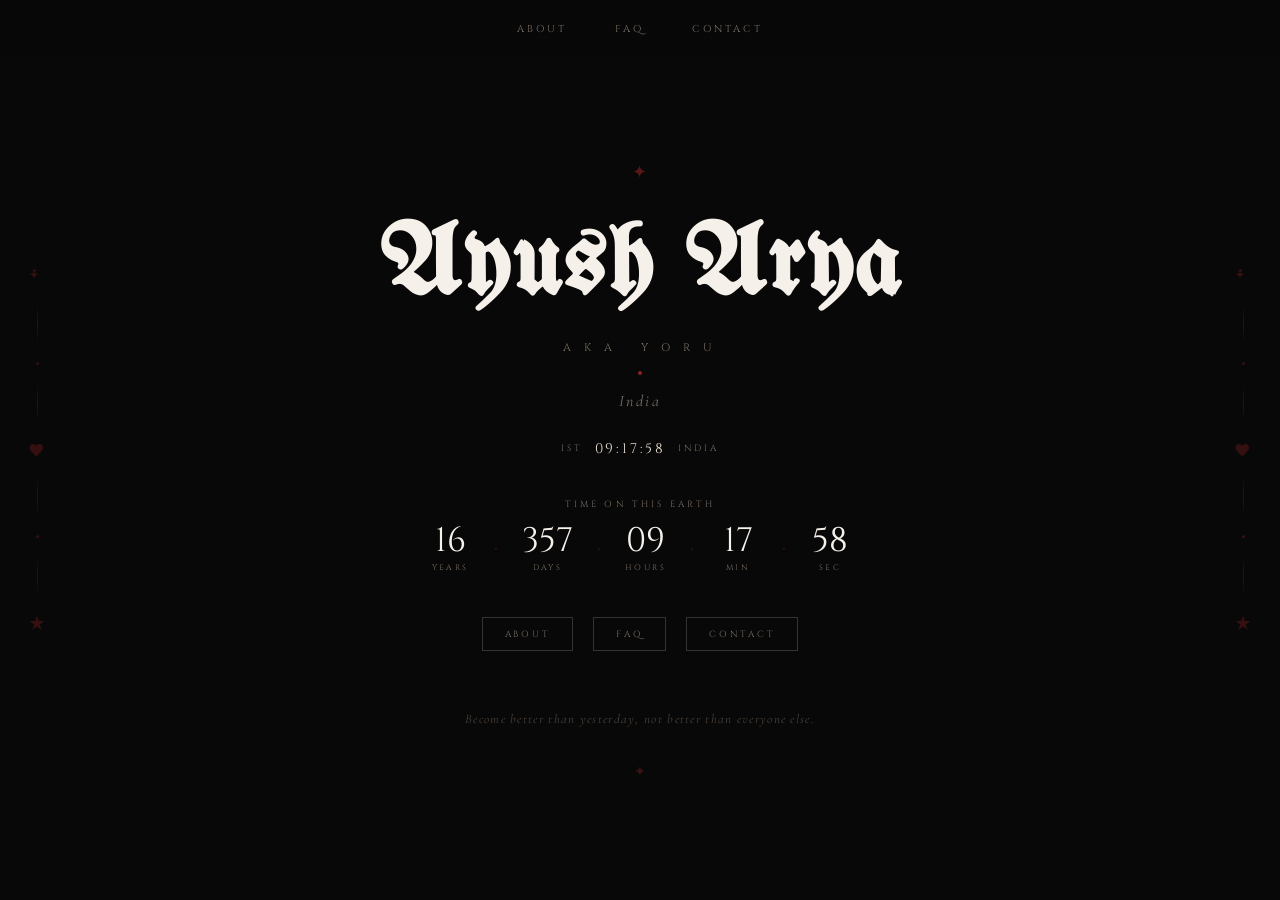
==== index.html @ 3cd6a07d "Add initial website structure with HTML pages, styling, and server setup Replit-Commit-Author: Agent" ====
<!DOCTYPE html>
<html lang="en">
<head>
  <meta charset="UTF-8" />
  <meta name="viewport" content="width=device-width, initial-scale=1.0" />
  <title>Ayush Arya — aka Yoru</title>
  <link rel="stylesheet" href="style.css" />
</head>
<body>

  <!-- NAV -->
  <nav>
    <a href="about.html">About</a>
    <a href="faq.html">FAQ</a>
    <a href="contact.html">Contact</a>
  </nav>

  <!-- LEFT ORNAMENT -->
  <div class="side-ornament left">
    <svg viewBox="0 0 24 24"><path d="M12 2C9.5 6 6 7.5 2 8c3.5 1 5.5 3 6 6 .5-3 2.5-5 6-6-4-.5-7.5-2-8-6zm0 0"/></svg>
    <div class="orn-line"></div>
    <div class="orn-dot"></div>
    <div class="orn-line"></div>
    <svg viewBox="0 0 24 24"><path d="M12 21.6l-1.6-1.6C5.4 15.2 2 12.3 2 8.7 2 5.9 4.2 4 6.5 4c1.7 0 3.4.9 4.5 2.3C12.1 4.9 13.8 4 15.5 4 17.8 4 20 5.9 20 8.7c0 3.6-3.4 6.5-8.4 11.3L12 21.6z"/></svg>
    <div class="orn-line"></div>
    <div class="orn-dot"></div>
    <div class="orn-line"></div>
    <svg viewBox="0 0 24 24"><path d="M12 2l2.4 7.4H22l-6.2 4.5 2.4 7.4L12 17l-6.2 4.3 2.4-7.4L2 9.4h7.6z"/></svg>
  </div>

  <!-- RIGHT ORNAMENT -->
  <div class="side-ornament right">
    <svg viewBox="0 0 24 24"><path d="M12 2C9.5 6 6 7.5 2 8c3.5 1 5.5 3 6 6 .5-3 2.5-5 6-6-4-.5-7.5-2-8-6zm0 0"/></svg>
    <div class="orn-line"></div>
    <div class="orn-dot"></div>
    <div class="orn-line"></div>
    <svg viewBox="0 0 24 24"><path d="M12 21.6l-1.6-1.6C5.4 15.2 2 12.3 2 8.7 2 5.9 4.2 4 6.5 4c1.7 0 3.4.9 4.5 2.3C12.1 4.9 13.8 4 15.5 4 17.8 4 20 5.9 20 8.7c0 3.6-3.4 6.5-8.4 11.3L12 21.6z"/></svg>
    <div class="orn-line"></div>
    <div class="orn-dot"></div>
    <div class="orn-line"></div>
    <svg viewBox="0 0 24 24"><path d="M12 2l2.4 7.4H22l-6.2 4.5 2.4 7.4L12 17l-6.2 4.3 2.4-7.4L2 9.4h7.6z"/></svg>
  </div>

  <!-- HOME CONTENT -->
  <div class="page">
    <div class="home-wrap">

      <div class="cross-top">✦</div>

      <h1 class="home-name">Ayush Arya</h1>

      <p class="home-aka">A K A &nbsp; Y O R U</p>

      <div class="home-dot"></div>

      <p class="home-location">India</p>

      <!-- LIVE CLOCK -->
      <div class="clock-wrap">
        <span class="clock-label">IST</span>
        <span id="live-clock">00:00:00</span>
        <span class="clock-tz">India</span>
      </div>

      <!-- AGE TIMER -->
      <div class="age-timer-section">
        <p class="age-timer-label">Time on this Earth</p>
        <div class="age-timer-grid">
          <div class="age-unit">
            <span class="val" id="age-years">00</span>
            <span class="unit-label">Years</span>
          </div>
          <span class="age-sep">·</span>
          <div class="age-unit">
            <span class="val" id="age-days">000</span>
            <span class="unit-label">Days</span>
          </div>
          <span class="age-sep">·</span>
          <div class="age-unit">
            <span class="val" id="age-hours">00</span>
            <span class="unit-label">Hours</span>
          </div>
          <span class="age-sep">·</span>
          <div class="age-unit">
            <span class="val" id="age-minutes">00</span>
            <span class="unit-label">Min</span>
          </div>
          <span class="age-sep">·</span>
          <div class="age-unit">
            <span class="val" id="age-seconds">00</span>
            <span class="unit-label">Sec</span>
          </div>
        </div>
      </div>

      <!-- NAV BUTTONS -->
      <div class="home-nav-btns">
        <a href="about.html" class="btn-outline">About</a>
        <a href="faq.html" class="btn-outline">FAQ</a>
        <a href="contact.html" class="btn-outline">Contact</a>
      </div>

      <!-- QUOTE -->
      <p class="home-quote">Become better than yesterday, not better than everyone else.</p>

      <div class="cross-bottom">✦</div>

    </div>
  </div>

  <script src="script.js"></script>
</body>
</html>
---- style.css ----
@import url('https://fonts.googleapis.com/css2?family=UnifrakturMaguntia&family=Cinzel:wght@400;600&family=Cormorant+Garamond:ital,wght@0,300;0,400;1,300;1,400&display=swap');

*, *::before, *::after {
  margin: 0;
  padding: 0;
  box-sizing: border-box;
}

:root {
  --black: #080808;
  --cream: #e8ddd0;
  --dim: #7a6f65;
  --accent: #8b2020;
  --white: #f5f0ea;
}

html {
  scroll-behavior: smooth;
}

body {
  background-color: var(--black);
  color: var(--cream);
  font-family: 'Cormorant Garamond', serif;
  min-height: 100vh;
  overflow-x: hidden;
}

/* ── SCROLLBAR ── */
::-webkit-scrollbar { width: 4px; }
::-webkit-scrollbar-track { background: var(--black); }
::-webkit-scrollbar-thumb { background: #2a2a2a; }

/* ── NAV ── */
nav {
  position: fixed;
  top: 0;
  left: 0;
  right: 0;
  z-index: 100;
  padding: 22px 0;
  display: flex;
  justify-content: center;
  gap: 48px;
  background: linear-gradient(to bottom, rgba(8,8,8,0.95), transparent);
  letter-spacing: 0.25em;
}

nav a {
  color: var(--dim);
  text-decoration: none;
  font-size: 10px;
  font-family: 'Cinzel', serif;
  font-weight: 400;
  letter-spacing: 0.3em;
  text-transform: uppercase;
  transition: color 0.3s ease;
}

nav a:hover,
nav a.active {
  color: var(--cream);
}

/* ── SIDE ORNAMENTS ── */
.side-ornament {
  position: fixed;
  top: 50%;
  transform: translateY(-50%);
  display: flex;
  flex-direction: column;
  align-items: center;
  gap: 18px;
  opacity: 0.35;
  pointer-events: none;
  z-index: 10;
}

.side-ornament.left { left: 28px; }
.side-ornament.right { right: 28px; }

.side-ornament svg {
  width: 18px;
  height: 18px;
  fill: var(--accent);
}

.side-ornament .orn-line {
  width: 1px;
  height: 40px;
  background: linear-gradient(to bottom, transparent, var(--accent), transparent);
}

.side-ornament .orn-dot {
  width: 3px;
  height: 3px;
  border-radius: 50%;
  background: var(--accent);
}

/* ── PAGE WRAPPER ── */
.page {
  min-height: 100vh;
  display: flex;
  flex-direction: column;
  align-items: center;
  justify-content: center;
  padding: 100px 40px 60px;
  position: relative;
}

/* ═══════════════════════════════
   HOME PAGE
═══════════════════════════════ */
.home-wrap {
  text-align: center;
  display: flex;
  flex-direction: column;
  align-items: center;
  gap: 0;
}

.cross-top {
  color: var(--accent);
  font-size: 18px;
  opacity: 0.6;
  margin-bottom: 32px;
  letter-spacing: 0.1em;
}

.home-name {
  font-family: 'UnifrakturMaguntia', cursive;
  font-size: clamp(52px, 8vw, 100px);
  line-height: 1.05;
  color: var(--white);
  letter-spacing: 0.02em;
  animation: fadeUp 1.2s ease forwards;
}

.home-aka {
  font-family: 'Cinzel', serif;
  font-size: 11px;
  letter-spacing: 0.45em;
  color: var(--dim);
  margin-top: 20px;
  text-transform: uppercase;
  animation: fadeUp 1.4s ease forwards;
}

.home-dot {
  width: 4px;
  height: 4px;
  border-radius: 50%;
  background: var(--accent);
  margin: 16px auto;
  animation: fadeUp 1.5s ease forwards;
}

.home-location {
  font-family: 'Cormorant Garamond', serif;
  font-style: italic;
  font-size: 16px;
  color: var(--dim);
  letter-spacing: 0.15em;
  animation: fadeUp 1.6s ease forwards;
}

/* ── CLOCK ── */
.clock-wrap {
  margin-top: 28px;
  display: flex;
  align-items: center;
  gap: 12px;
  animation: fadeUp 1.7s ease forwards;
}

.clock-label {
  font-family: 'Cinzel', serif;
  font-size: 9px;
  letter-spacing: 0.3em;
  color: var(--dim);
  text-transform: uppercase;
}

#live-clock {
  font-family: 'Cinzel', serif;
  font-size: 14px;
  letter-spacing: 0.2em;
  color: var(--cream);
  font-variant-numeric: tabular-nums;
}

.clock-tz {
  font-family: 'Cinzel', serif;
  font-size: 9px;
  letter-spacing: 0.3em;
  color: var(--dim);
  text-transform: uppercase;
}

/* ── AGE TIMER ── */
.age-timer-section {
  margin-top: 40px;
  text-align: center;
  animation: fadeUp 1.8s ease forwards;
}

.age-timer-label {
  font-family: 'Cinzel', serif;
  font-size: 9px;
  letter-spacing: 0.35em;
  color: var(--dim);
  text-transform: uppercase;
  margin-bottom: 14px;
}

.age-timer-grid {
  display: flex;
  gap: 24px;
  justify-content: center;
  align-items: flex-end;
  flex-wrap: wrap;
}

.age-unit {
  display: flex;
  flex-direction: column;
  align-items: center;
  gap: 4px;
}

.age-unit .val {
  font-family: 'Cinzel', serif;
  font-size: clamp(22px, 3vw, 34px);
  color: var(--white);
  font-variant-numeric: tabular-nums;
  min-width: 2ch;
  text-align: center;
  line-height: 1;
}

.age-unit .unit-label {
  font-family: 'Cinzel', serif;
  font-size: 8px;
  letter-spacing: 0.3em;
  color: var(--dim);
  text-transform: uppercase;
}

.age-sep {
  color: var(--accent);
  font-size: 20px;
  opacity: 0.5;
  margin-bottom: 14px;
}

/* ── NAV BUTTONS ── */
.home-nav-btns {
  margin-top: 44px;
  display: flex;
  gap: 20px;
  flex-wrap: wrap;
  justify-content: center;
  animation: fadeUp 2s ease forwards;
}

.btn-outline {
  border: 1px solid #333;
  color: var(--dim);
  background: transparent;
  text-decoration: none;
  font-family: 'Cinzel', serif;
  font-size: 9px;
  letter-spacing: 0.3em;
  text-transform: uppercase;
  padding: 10px 22px;
  transition: all 0.3s ease;
  cursor: pointer;
  display: inline-block;
}

.btn-outline:hover {
  border-color: var(--cream);
  color: var(--cream);
  background: rgba(255,255,255,0.03);
}

/* ── QUOTE ── */
.home-quote {
  margin-top: 60px;
  font-family: 'Cormorant Garamond', serif;
  font-style: italic;
  font-size: 13px;
  color: #4a4039;
  letter-spacing: 0.1em;
  text-align: center;
  max-width: 420px;
  animation: fadeUp 2.1s ease forwards;
}

.cross-bottom {
  color: var(--accent);
  font-size: 14px;
  opacity: 0.4;
  margin-top: 36px;
}

/* ═══════════════════════════════
   ABOUT PAGE
═══════════════════════════════ */
.about-wrap {
  max-width: 620px;
  width: 100%;
  text-align: center;
}

.page-title {
  font-family: 'UnifrakturMaguntia', cursive;
  font-size: clamp(38px, 6vw, 64px);
  color: var(--white);
  margin-bottom: 8px;
  animation: fadeUp 0.8s ease forwards;
}

.page-divider {
  width: 1px;
  height: 30px;
  background: linear-gradient(to bottom, var(--accent), transparent);
  margin: 16px auto;
  opacity: 0.6;
}

/* ── PHOTO ── */
.photo-frame {
  width: 200px;
  height: 260px;
  margin: 0 auto 40px;
  border: 1px solid #222;
  overflow: hidden;
  position: relative;
  animation: fadeUp 1s ease forwards;
  filter: grayscale(100%);
  transition: filter 0.5s ease;
}

.photo-frame:hover {
  filter: grayscale(60%);
}

.photo-frame img {
  width: 100%;
  height: 100%;
  object-fit: cover;
  object-position: center top;
  display: block;
}

.photo-placeholder {
  width: 100%;
  height: 100%;
  background: #111;
  display: flex;
  align-items: center;
  justify-content: center;
  flex-direction: column;
  gap: 10px;
}

.photo-placeholder span {
  font-family: 'Cinzel', serif;
  font-size: 9px;
  letter-spacing: 0.3em;
  color: var(--dim);
  text-transform: uppercase;
}

.about-bio {
  font-size: 15px;
  line-height: 2;
  color: var(--dim);
  font-style: italic;
  text-align: center;
  animation: fadeUp 1.2s ease forwards;
}

.about-bio p + p {
  margin-top: 20px;
}

/* ── INTERESTS ── */
.interests-wrap {
  margin-top: 40px;
  display: flex;
  flex-wrap: wrap;
  gap: 10px;
  justify-content: center;
  animation: fadeUp 1.4s ease forwards;
}

.interest-tag {
  border: 1px solid #222;
  color: var(--dim);
  font-family: 'Cinzel', serif;
  font-size: 8px;
  letter-spacing: 0.25em;
  text-transform: uppercase;
  padding: 7px 14px;
  transition: all 0.3s ease;
}

.interest-tag:hover {
  border-color: #444;
  color: var(--cream);
}

.back-link {
  display: inline-block;
  margin-top: 50px;
  font-family: 'Cinzel', serif;
  font-size: 9px;
  letter-spacing: 0.3em;
  color: var(--dim);
  text-decoration: none;
  text-transform: uppercase;
  transition: color 0.3s ease;
}

.back-link:hover { color: var(--cream); }
.back-link::before { content: '← '; }

/* ═══════════════════════════════
   FAQ PAGE
═══════════════════════════════ */
.faq-wrap {
  max-width: 560px;
  width: 100%;
}

.faq-section-title {
  font-family: 'Cinzel', serif;
  font-size: 11px;
  letter-spacing: 0.35em;
  color: var(--cream);
  text-transform: uppercase;
  margin-bottom: 28px;
  opacity: 0.9;
}

.faq-item {
  margin-bottom: 28px;
  animation: fadeUp 0.8s ease forwards;
  opacity: 0;
}

.faq-item:nth-child(1) { animation-delay: 0.1s; }
.faq-item:nth-child(2) { animation-delay: 0.15s; }
.faq-item:nth-child(3) { animation-delay: 0.2s; }
.faq-item:nth-child(4) { animation-delay: 0.25s; }
.faq-item:nth-child(5) { animation-delay: 0.3s; }
.faq-item:nth-child(6) { animation-delay: 0.35s; }
.faq-item:nth-child(7) { animation-delay: 0.4s; }
.faq-item:nth-child(8) { animation-delay: 0.45s; }

.faq-q {
  font-family: 'Cinzel', serif;
  font-size: 9px;
  letter-spacing: 0.3em;
  color: var(--accent);
  text-transform: uppercase;
  margin-bottom: 6px;
}

.faq-a {
  font-size: 15px;
  font-style: italic;
  color: var(--dim);
  line-height: 1.7;
}

.faq-divider {
  width: 100%;
  height: 1px;
  background: linear-gradient(to right, transparent, #1f1f1f, transparent);
  margin: 36px 0;
}

.faq-section-block {
  animation: fadeUp 0.9s ease forwards;
}

/* ═══════════════════════════════
   CONTACT PAGE
═══════════════════════════════ */
.contact-wrap {
  max-width: 500px;
  width: 100%;
  text-align: center;
}

.contact-note {
  font-style: italic;
  font-size: 15px;
  color: var(--dim);
  line-height: 1.9;
  max-width: 380px;
  margin: 0 auto 48px;
  animation: fadeUp 1s ease forwards;
}

.contact-email-label {
  font-family: 'Cinzel', serif;
  font-size: 9px;
  letter-spacing: 0.35em;
  color: var(--dim);
  text-transform: uppercase;
  margin-bottom: 10px;
  animation: fadeUp 1.1s ease forwards;
}

.contact-email {
  display: block;
  font-size: 17px;
  font-style: italic;
  color: var(--cream);
  text-decoration: none;
  letter-spacing: 0.05em;
  margin-bottom: 40px;
  transition: opacity 0.3s;
  animation: fadeUp 1.2s ease forwards;
}

.contact-email:hover { opacity: 0.6; }

.social-links {
  display: flex;
  gap: 16px;
  justify-content: center;
  flex-wrap: wrap;
  animation: fadeUp 1.3s ease forwards;
}

/* ═══════════════════════════════
   ANIMATIONS
═══════════════════════════════ */
@keyframes fadeUp {
  from {
    opacity: 0;
    transform: translateY(18px);
  }
  to {
    opacity: 1;
    transform: translateY(0);
  }
}

/* ── RESPONSIVE ── */
@media (max-width: 640px) {
  .side-ornament { display: none; }
  nav { gap: 28px; }
  .age-timer-grid { gap: 14px; }
  .age-sep { display: none; }
  .photo-frame { width: 160px; height: 210px; }
}
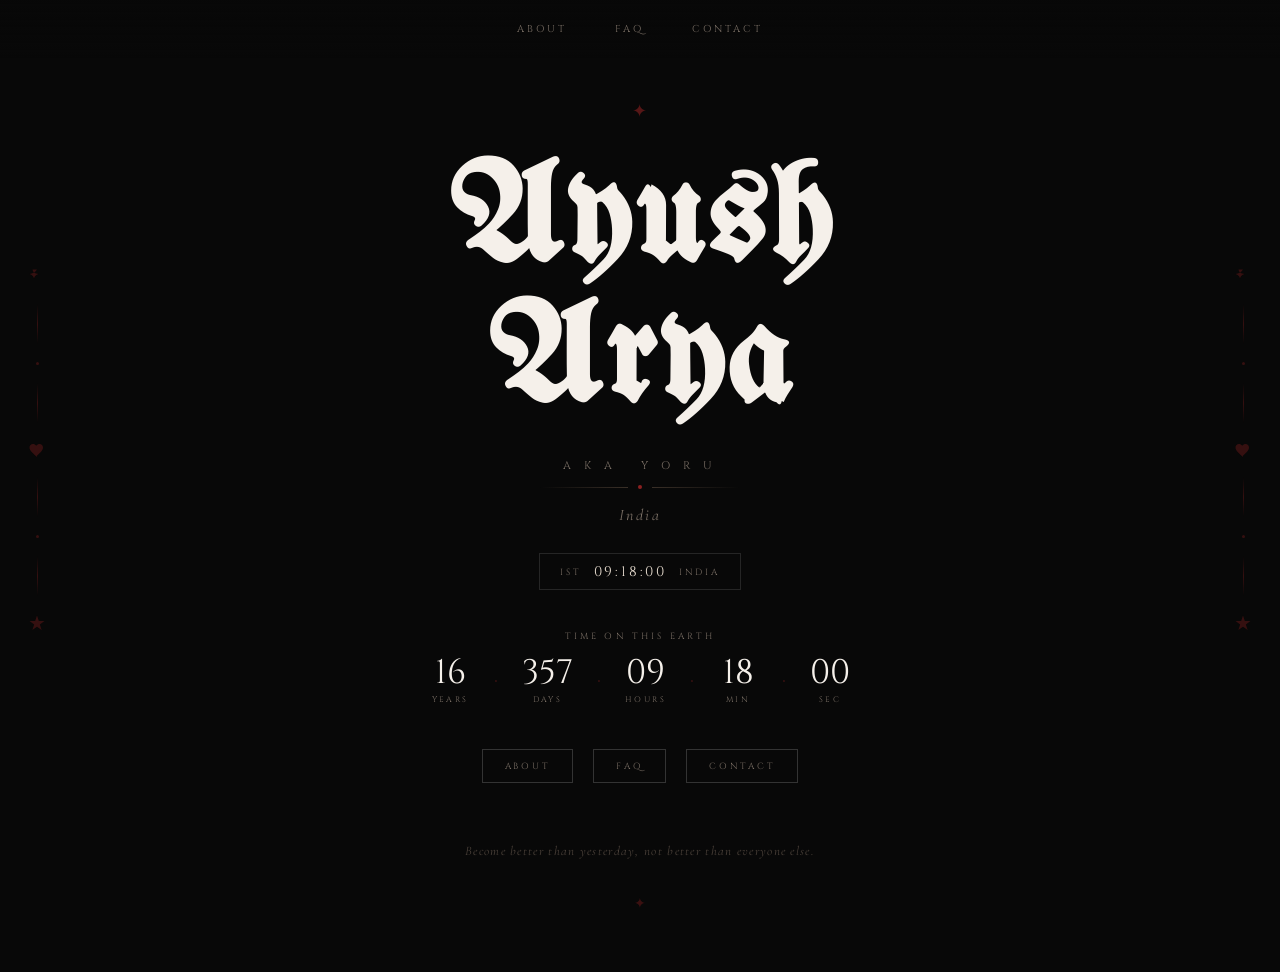
==== commit bc821d0b: "Add image assets and update homepage styling with new layout Replit-Commit-Author: Agent" ====
--- a/index.html
+++ b/index.html
@@ -47,11 +47,16 @@
 
       <div class="cross-top">✦</div>
 
-      <h1 class="home-name">Ayush Arya</h1>
+      <h1 class="home-name">Ayush<br>Arya</h1>
 
       <p class="home-aka">A K A &nbsp; Y O R U</p>
 
-      <div class="home-dot"></div>
+      <!-- separator line with dot -->
+      <div class="aka-rule">
+        <span class="aka-line-left"></span>
+        <span class="aka-dot"></span>
+        <span class="aka-line-right"></span>
+      </div>
 
       <p class="home-location">India</p>
 
--- a/style.css
+++ b/style.css
@@ -130,8 +130,8 @@
 
 .home-name {
   font-family: 'UnifrakturMaguntia', cursive;
-  font-size: clamp(52px, 8vw, 100px);
-  line-height: 1.05;
+  font-size: clamp(68px, 11vw, 140px);
+  line-height: 1.0;
   color: var(--white);
   letter-spacing: 0.02em;
   animation: fadeUp 1.2s ease forwards;
@@ -142,18 +142,35 @@
   font-size: 11px;
   letter-spacing: 0.45em;
   color: var(--dim);
-  margin-top: 20px;
+  margin-top: 24px;
   text-transform: uppercase;
   animation: fadeUp 1.4s ease forwards;
 }
 
-.home-dot {
+/* ── AKA SEPARATOR ── */
+.aka-rule {
+  display: flex;
+  align-items: center;
+  gap: 10px;
+  margin: 12px 0 16px;
+  width: 200px;
+  animation: fadeUp 1.45s ease forwards;
+}
+.aka-line-left,
+.aka-line-right {
+  flex: 1;
+  height: 1px;
+  background: linear-gradient(to right, transparent, #3a3028);
+}
+.aka-line-right {
+  background: linear-gradient(to left, transparent, #3a3028);
+}
+.aka-dot {
   width: 4px;
   height: 4px;
   border-radius: 50%;
   background: var(--accent);
-  margin: 16px auto;
-  animation: fadeUp 1.5s ease forwards;
+  flex-shrink: 0;
 }
 
 .home-location {
@@ -162,7 +179,7 @@
   font-size: 16px;
   color: var(--dim);
   letter-spacing: 0.15em;
-  animation: fadeUp 1.6s ease forwards;
+  animation: fadeUp 1.5s ease forwards;
 }
 
 /* ── CLOCK ── */
@@ -171,7 +188,9 @@
   display: flex;
   align-items: center;
   gap: 12px;
-  animation: fadeUp 1.7s ease forwards;
+  border: 1px solid #252525;
+  padding: 8px 20px;
+  animation: fadeUp 1.6s ease forwards;
 }
 
 .clock-label {
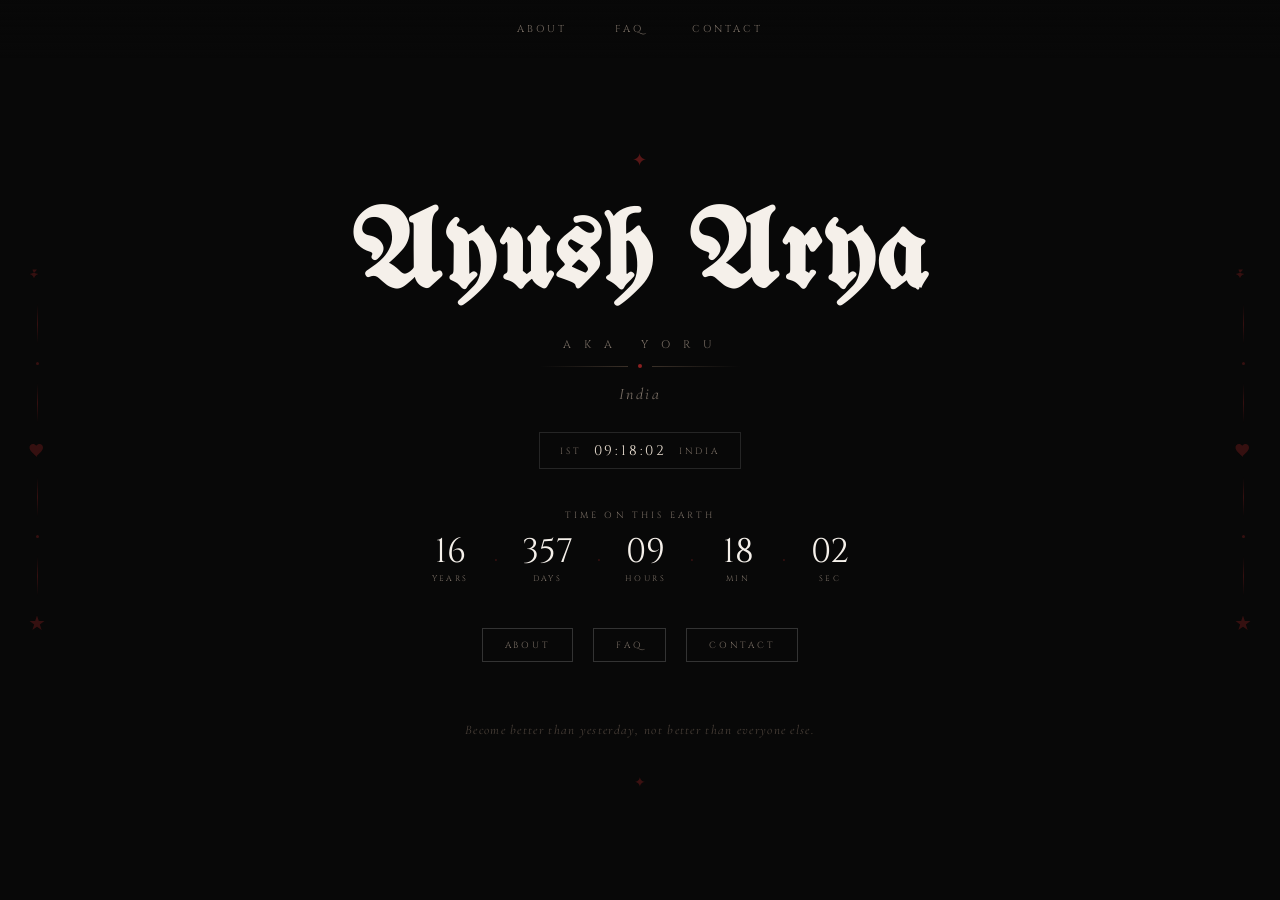
==== commit 98154fa1: "Add image asset and update HTML and CSS styling Replit-Commit-Author: Agent" ====
--- a/index.html
+++ b/index.html
@@ -47,7 +47,7 @@
 
       <div class="cross-top">✦</div>
 
-      <h1 class="home-name">Ayush<br>Arya</h1>
+      <h1 class="home-name">Ayush Arya</h1>
 
       <p class="home-aka">A K A &nbsp; Y O R U</p>
 
--- a/style.css
+++ b/style.css
@@ -130,7 +130,7 @@
 
 .home-name {
   font-family: 'UnifrakturMaguntia', cursive;
-  font-size: clamp(68px, 11vw, 140px);
+  font-size: clamp(60px, 9vw, 110px);
   line-height: 1.0;
   color: var(--white);
   letter-spacing: 0.02em;
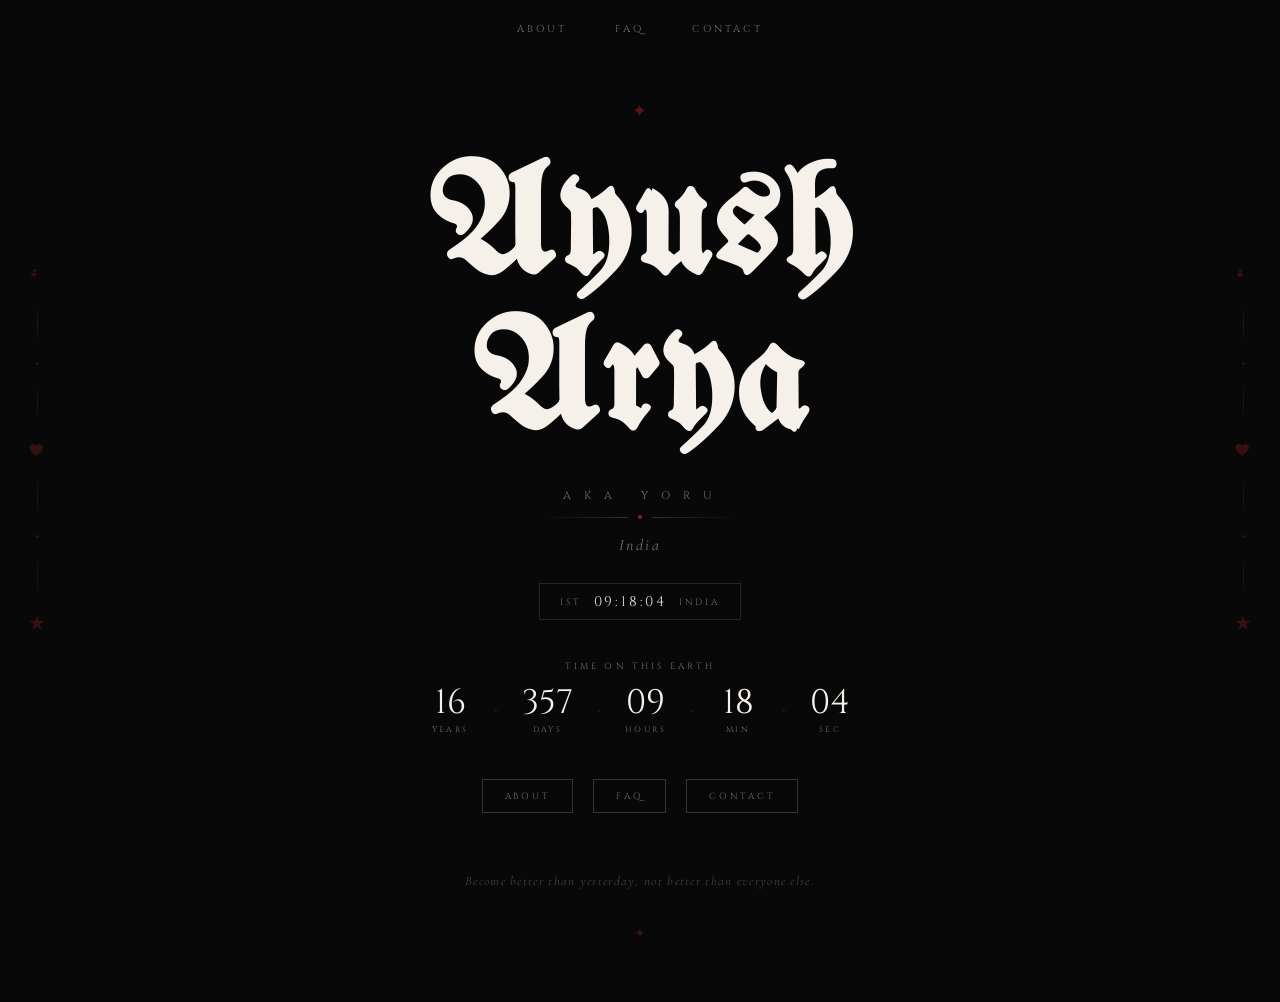
==== commit 9452e5be: "Add image asset and update HTML and CSS styling Replit-Commit-Author: Agent" ====
--- a/index.html
+++ b/index.html
@@ -47,7 +47,7 @@
 
       <div class="cross-top">✦</div>
 
-      <h1 class="home-name">Ayush Arya</h1>
+      <h1 class="home-name">Ayush<br>Arya</h1>
 
       <p class="home-aka">A K A &nbsp; Y O R U</p>
 
--- a/style.css
+++ b/style.css
@@ -130,7 +130,7 @@
 
 .home-name {
   font-family: 'UnifrakturMaguntia', cursive;
-  font-size: clamp(60px, 9vw, 110px);
+  font-size: clamp(80px, 12.5vw, 155px);
   line-height: 1.0;
   color: var(--white);
   letter-spacing: 0.02em;
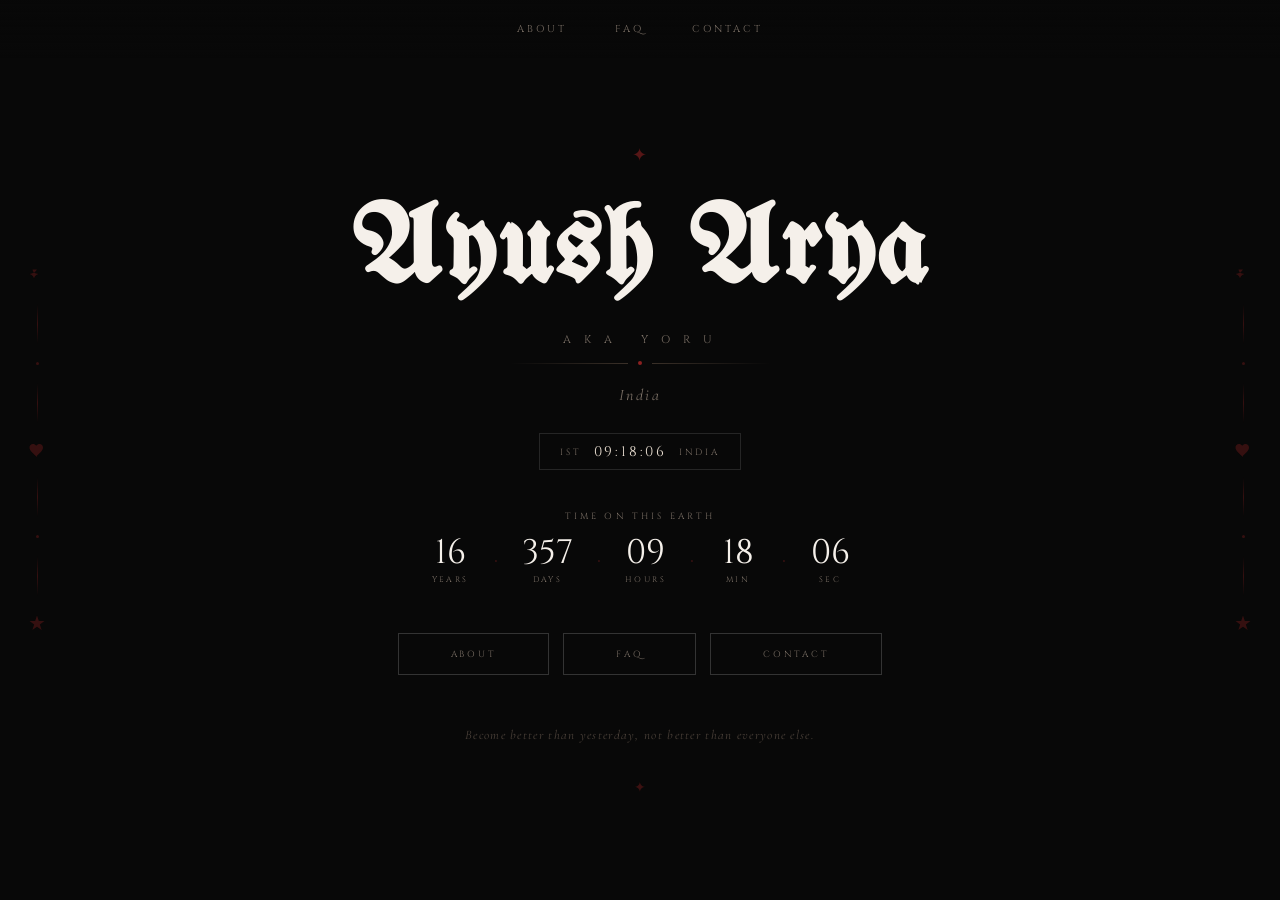
==== commit e9036317: "Update styling and add image asset to homepage Replit-Commit-Author: Agent" ====
--- a/index.html
+++ b/index.html
@@ -47,7 +47,7 @@
 
       <div class="cross-top">✦</div>
 
-      <h1 class="home-name">Ayush<br>Arya</h1>
+      <h1 class="home-name">Ayush Arya</h1>
 
       <p class="home-aka">A K A &nbsp; Y O R U</p>
 
--- a/style.css
+++ b/style.css
@@ -130,7 +130,7 @@
 
 .home-name {
   font-family: 'UnifrakturMaguntia', cursive;
-  font-size: clamp(80px, 12.5vw, 155px);
+  font-size: clamp(60px, 9vw, 110px);
   line-height: 1.0;
   color: var(--white);
   letter-spacing: 0.02em;
@@ -152,8 +152,8 @@
   display: flex;
   align-items: center;
   gap: 10px;
-  margin: 12px 0 16px;
-  width: 200px;
+  margin: 14px 0 20px;
+  width: 260px;
   animation: fadeUp 1.45s ease forwards;
 }
 .aka-line-left,
@@ -275,9 +275,9 @@
 
 /* ── NAV BUTTONS ── */
 .home-nav-btns {
-  margin-top: 44px;
-  display: flex;
-  gap: 20px;
+  margin-top: 48px;
+  display: flex;
+  gap: 14px;
   flex-wrap: wrap;
   justify-content: center;
   animation: fadeUp 2s ease forwards;
@@ -292,7 +292,7 @@
   font-size: 9px;
   letter-spacing: 0.3em;
   text-transform: uppercase;
-  padding: 10px 22px;
+  padding: 14px 52px;
   transition: all 0.3s ease;
   cursor: pointer;
   display: inline-block;
@@ -306,7 +306,7 @@
 
 /* ── QUOTE ── */
 .home-quote {
-  margin-top: 60px;
+  margin-top: 52px;
   font-family: 'Cormorant Garamond', serif;
   font-style: italic;
   font-size: 13px;
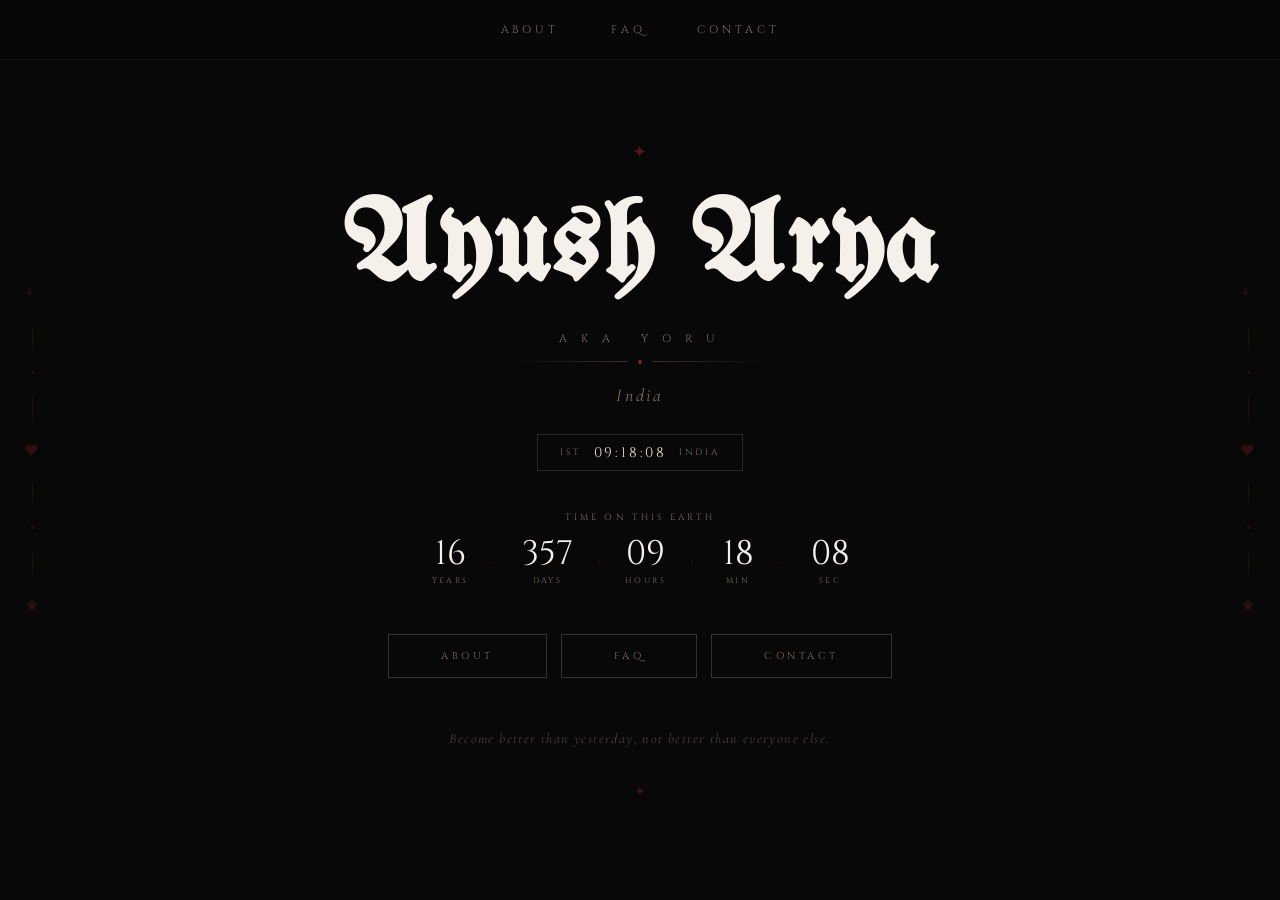
==== commit 8f8683e4: "fix: cache-bust style.css in index.html" ====
--- a/index.html
+++ b/index.html
@@ -4,7 +4,7 @@
   <meta charset="UTF-8" />
   <meta name="viewport" content="width=device-width, initial-scale=1.0" />
   <title>Ayush Arya — aka Yoru</title>
-  <link rel="stylesheet" href="style.css" />
+  <link rel="stylesheet" href="style.css?v=9" />
 </head>
 <body>
 
--- a/style.css
+++ b/style.css
@@ -1,582 +1,554 @@
 @import url('https://fonts.googleapis.com/css2?family=UnifrakturMaguntia&family=Cinzel:wght@400;600&family=Cormorant+Garamond:ital,wght@0,300;0,400;1,300;1,400&display=swap');
 
-*, *::before, *::after {
-  margin: 0;
-  padding: 0;
-  box-sizing: border-box;
-}
-
-:root {
-  --black: #080808;
-  --cream: #e8ddd0;
-  --dim: #7a6f65;
-  --accent: #8b2020;
-  --white: #f5f0ea;
-}
-
-html {
-  scroll-behavior: smooth;
-}
-
-body {
-  background-color: var(--black);
-  color: var(--cream);
-  font-family: 'Cormorant Garamond', serif;
-  min-height: 100vh;
-  overflow-x: hidden;
-}
-
-/* ── SCROLLBAR ── */
-::-webkit-scrollbar { width: 4px; }
-::-webkit-scrollbar-track { background: var(--black); }
-::-webkit-scrollbar-thumb { background: #2a2a2a; }
-
-/* ── NAV ── */
-nav {
-  position: fixed;
-  top: 0;
-  left: 0;
-  right: 0;
-  z-index: 100;
-  padding: 22px 0;
-  display: flex;
-  justify-content: center;
-  gap: 48px;
-  background: linear-gradient(to bottom, rgba(8,8,8,0.95), transparent);
-  letter-spacing: 0.25em;
-}
-
-nav a {
-  color: var(--dim);
-  text-decoration: none;
-  font-size: 10px;
-  font-family: 'Cinzel', serif;
-  font-weight: 400;
-  letter-spacing: 0.3em;
-  text-transform: uppercase;
-  transition: color 0.3s ease;
-}
-
-nav a:hover,
-nav a.active {
-  color: var(--cream);
-}
-
-/* ── SIDE ORNAMENTS ── */
-.side-ornament {
-  position: fixed;
-  top: 50%;
-  transform: translateY(-50%);
-  display: flex;
-  flex-direction: column;
-  align-items: center;
-  gap: 18px;
-  opacity: 0.35;
-  pointer-events: none;
-  z-index: 10;
-}
-
-.side-ornament.left { left: 28px; }
-.side-ornament.right { right: 28px; }
-
-.side-ornament svg {
-  width: 18px;
-  height: 18px;
-  fill: var(--accent);
-}
-
-.side-ornament .orn-line {
-  width: 1px;
-  height: 40px;
-  background: linear-gradient(to bottom, transparent, var(--accent), transparent);
-}
-
-.side-ornament .orn-dot {
-  width: 3px;
-  height: 3px;
-  border-radius: 50%;
-  background: var(--accent);
-}
-
-/* ── PAGE WRAPPER ── */
-.page {
-  min-height: 100vh;
-  display: flex;
-  flex-direction: column;
-  align-items: center;
-  justify-content: center;
-  padding: 100px 40px 60px;
-  position: relative;
-}
-
-/* ═══════════════════════════════
-   HOME PAGE
-═══════════════════════════════ */
-.home-wrap {
-  text-align: center;
-  display: flex;
-  flex-direction: column;
-  align-items: center;
-  gap: 0;
-}
-
-.cross-top {
-  color: var(--accent);
-  font-size: 18px;
-  opacity: 0.6;
-  margin-bottom: 32px;
-  letter-spacing: 0.1em;
-}
-
-.home-name {
-  font-family: 'UnifrakturMaguntia', cursive;
-  font-size: clamp(60px, 9vw, 110px);
-  line-height: 1.0;
-  color: var(--white);
-  letter-spacing: 0.02em;
-  animation: fadeUp 1.2s ease forwards;
-}
-
-.home-aka {
-  font-family: 'Cinzel', serif;
-  font-size: 11px;
-  letter-spacing: 0.45em;
-  color: var(--dim);
-  margin-top: 24px;
-  text-transform: uppercase;
-  animation: fadeUp 1.4s ease forwards;
-}
-
-/* ── AKA SEPARATOR ── */
-.aka-rule {
-  display: flex;
-  align-items: center;
-  gap: 10px;
-  margin: 14px 0 20px;
-  width: 260px;
-  animation: fadeUp 1.45s ease forwards;
-}
-.aka-line-left,
-.aka-line-right {
-  flex: 1;
-  height: 1px;
-  background: linear-gradient(to right, transparent, #3a3028);
-}
-.aka-line-right {
-  background: linear-gradient(to left, transparent, #3a3028);
-}
-.aka-dot {
-  width: 4px;
-  height: 4px;
-  border-radius: 50%;
-  background: var(--accent);
-  flex-shrink: 0;
-}
-
-.home-location {
-  font-family: 'Cormorant Garamond', serif;
-  font-style: italic;
-  font-size: 16px;
-  color: var(--dim);
-  letter-spacing: 0.15em;
-  animation: fadeUp 1.5s ease forwards;
-}
-
-/* ── CLOCK ── */
-.clock-wrap {
-  margin-top: 28px;
-  display: flex;
-  align-items: center;
-  gap: 12px;
-  border: 1px solid #252525;
-  padding: 8px 20px;
-  animation: fadeUp 1.6s ease forwards;
-}
-
-.clock-label {
-  font-family: 'Cinzel', serif;
-  font-size: 9px;
-  letter-spacing: 0.3em;
-  color: var(--dim);
-  text-transform: uppercase;
-}
-
-#live-clock {
-  font-family: 'Cinzel', serif;
-  font-size: 14px;
-  letter-spacing: 0.2em;
-  color: var(--cream);
-  font-variant-numeric: tabular-nums;
-}
-
-.clock-tz {
-  font-family: 'Cinzel', serif;
-  font-size: 9px;
-  letter-spacing: 0.3em;
-  color: var(--dim);
-  text-transform: uppercase;
-}
-
-/* ── AGE TIMER ── */
-.age-timer-section {
-  margin-top: 40px;
-  text-align: center;
-  animation: fadeUp 1.8s ease forwards;
-}
-
-.age-timer-label {
-  font-family: 'Cinzel', serif;
-  font-size: 9px;
-  letter-spacing: 0.35em;
-  color: var(--dim);
-  text-transform: uppercase;
-  margin-bottom: 14px;
-}
-
-.age-timer-grid {
-  display: flex;
-  gap: 24px;
-  justify-content: center;
-  align-items: flex-end;
-  flex-wrap: wrap;
-}
-
-.age-unit {
-  display: flex;
-  flex-direction: column;
-  align-items: center;
-  gap: 4px;
-}
-
-.age-unit .val {
-  font-family: 'Cinzel', serif;
-  font-size: clamp(22px, 3vw, 34px);
-  color: var(--white);
-  font-variant-numeric: tabular-nums;
-  min-width: 2ch;
-  text-align: center;
-  line-height: 1;
-}
-
-.age-unit .unit-label {
-  font-family: 'Cinzel', serif;
-  font-size: 8px;
-  letter-spacing: 0.3em;
-  color: var(--dim);
-  text-transform: uppercase;
-}
-
-.age-sep {
-  color: var(--accent);
-  font-size: 20px;
-  opacity: 0.5;
-  margin-bottom: 14px;
-}
-
-/* ── NAV BUTTONS ── */
-.home-nav-btns {
-  margin-top: 48px;
-  display: flex;
-  gap: 14px;
-  flex-wrap: wrap;
-  justify-content: center;
-  animation: fadeUp 2s ease forwards;
-}
-
-.btn-outline {
-  border: 1px solid #333;
-  color: var(--dim);
-  background: transparent;
-  text-decoration: none;
-  font-family: 'Cinzel', serif;
-  font-size: 9px;
-  letter-spacing: 0.3em;
-  text-transform: uppercase;
-  padding: 14px 52px;
-  transition: all 0.3s ease;
-  cursor: pointer;
-  display: inline-block;
-}
-
-.btn-outline:hover {
-  border-color: var(--cream);
-  color: var(--cream);
-  background: rgba(255,255,255,0.03);
-}
-
-/* ── QUOTE ── */
-.home-quote {
-  margin-top: 52px;
-  font-family: 'Cormorant Garamond', serif;
-  font-style: italic;
-  font-size: 13px;
-  color: #4a4039;
-  letter-spacing: 0.1em;
-  text-align: center;
-  max-width: 420px;
-  animation: fadeUp 2.1s ease forwards;
-}
-
-.cross-bottom {
-  color: var(--accent);
-  font-size: 14px;
-  opacity: 0.4;
-  margin-top: 36px;
-}
-
-/* ═══════════════════════════════
-   ABOUT PAGE
-═══════════════════════════════ */
-.about-wrap {
-  max-width: 620px;
-  width: 100%;
-  text-align: center;
-}
-
-.page-title {
-  font-family: 'UnifrakturMaguntia', cursive;
-  font-size: clamp(38px, 6vw, 64px);
-  color: var(--white);
-  margin-bottom: 8px;
-  animation: fadeUp 0.8s ease forwards;
-}
-
-.page-divider {
-  width: 1px;
-  height: 30px;
-  background: linear-gradient(to bottom, var(--accent), transparent);
-  margin: 16px auto;
-  opacity: 0.6;
-}
-
-/* ── PHOTO ── */
-.photo-frame {
-  width: 200px;
-  height: 260px;
-  margin: 0 auto 40px;
-  border: 1px solid #222;
-  overflow: hidden;
-  position: relative;
-  animation: fadeUp 1s ease forwards;
-  filter: grayscale(100%);
-  transition: filter 0.5s ease;
-}
-
-.photo-frame:hover {
-  filter: grayscale(60%);
-}
-
-.photo-frame img {
-  width: 100%;
-  height: 100%;
-  object-fit: cover;
-  object-position: center top;
-  display: block;
-}
-
-.photo-placeholder {
-  width: 100%;
-  height: 100%;
-  background: #111;
-  display: flex;
-  align-items: center;
-  justify-content: center;
-  flex-direction: column;
-  gap: 10px;
-}
-
-.photo-placeholder span {
-  font-family: 'Cinzel', serif;
-  font-size: 9px;
-  letter-spacing: 0.3em;
-  color: var(--dim);
-  text-transform: uppercase;
-}
-
-.about-bio {
-  font-size: 15px;
-  line-height: 2;
-  color: var(--dim);
-  font-style: italic;
-  text-align: center;
-  animation: fadeUp 1.2s ease forwards;
-}
-
-.about-bio p + p {
-  margin-top: 20px;
-}
-
-/* ── INTERESTS ── */
-.interests-wrap {
-  margin-top: 40px;
-  display: flex;
-  flex-wrap: wrap;
-  gap: 10px;
-  justify-content: center;
-  animation: fadeUp 1.4s ease forwards;
-}
-
-.interest-tag {
-  border: 1px solid #222;
-  color: var(--dim);
-  font-family: 'Cinzel', serif;
-  font-size: 8px;
-  letter-spacing: 0.25em;
-  text-transform: uppercase;
-  padding: 7px 14px;
-  transition: all 0.3s ease;
-}
-
-.interest-tag:hover {
-  border-color: #444;
-  color: var(--cream);
-}
-
-.back-link {
-  display: inline-block;
-  margin-top: 50px;
-  font-family: 'Cinzel', serif;
-  font-size: 9px;
-  letter-spacing: 0.3em;
-  color: var(--dim);
-  text-decoration: none;
-  text-transform: uppercase;
-  transition: color 0.3s ease;
-}
-
-.back-link:hover { color: var(--cream); }
-.back-link::before { content: '← '; }
-
-/* ═══════════════════════════════
-   FAQ PAGE
-═══════════════════════════════ */
-.faq-wrap {
-  max-width: 560px;
-  width: 100%;
-}
-
-.faq-section-title {
-  font-family: 'Cinzel', serif;
-  font-size: 11px;
-  letter-spacing: 0.35em;
-  color: var(--cream);
-  text-transform: uppercase;
-  margin-bottom: 28px;
-  opacity: 0.9;
-}
-
-.faq-item {
-  margin-bottom: 28px;
-  animation: fadeUp 0.8s ease forwards;
-  opacity: 0;
-}
-
-.faq-item:nth-child(1) { animation-delay: 0.1s; }
-.faq-item:nth-child(2) { animation-delay: 0.15s; }
-.faq-item:nth-child(3) { animation-delay: 0.2s; }
-.faq-item:nth-child(4) { animation-delay: 0.25s; }
-.faq-item:nth-child(5) { animation-delay: 0.3s; }
-.faq-item:nth-child(6) { animation-delay: 0.35s; }
-.faq-item:nth-child(7) { animation-delay: 0.4s; }
-.faq-item:nth-child(8) { animation-delay: 0.45s; }
-
-.faq-q {
-  font-family: 'Cinzel', serif;
-  font-size: 9px;
-  letter-spacing: 0.3em;
-  color: var(--accent);
-  text-transform: uppercase;
-  margin-bottom: 6px;
-}
-
-.faq-a {
-  font-size: 15px;
-  font-style: italic;
-  color: var(--dim);
-  line-height: 1.7;
-}
-
-.faq-divider {
-  width: 100%;
-  height: 1px;
-  background: linear-gradient(to right, transparent, #1f1f1f, transparent);
-  margin: 36px 0;
-}
-
-.faq-section-block {
-  animation: fadeUp 0.9s ease forwards;
-}
-
-/* ═══════════════════════════════
-   CONTACT PAGE
-═══════════════════════════════ */
-.contact-wrap {
-  max-width: 500px;
-  width: 100%;
-  text-align: center;
-}
-
-.contact-note {
-  font-style: italic;
-  font-size: 15px;
-  color: var(--dim);
-  line-height: 1.9;
-  max-width: 380px;
-  margin: 0 auto 48px;
-  animation: fadeUp 1s ease forwards;
-}
-
-.contact-email-label {
-  font-family: 'Cinzel', serif;
-  font-size: 9px;
-  letter-spacing: 0.35em;
-  color: var(--dim);
-  text-transform: uppercase;
-  margin-bottom: 10px;
-  animation: fadeUp 1.1s ease forwards;
-}
-
-.contact-email {
-  display: block;
-  font-size: 17px;
-  font-style: italic;
-  color: var(--cream);
-  text-decoration: none;
-  letter-spacing: 0.05em;
-  margin-bottom: 40px;
-  transition: opacity 0.3s;
-  animation: fadeUp 1.2s ease forwards;
-}
-
-.contact-email:hover { opacity: 0.6; }
-
-.social-links {
-  display: flex;
-  gap: 16px;
-  justify-content: center;
-  flex-wrap: wrap;
-  animation: fadeUp 1.3s ease forwards;
-}
-
-/* ═══════════════════════════════
-   ANIMATIONS
-═══════════════════════════════ */
-@keyframes fadeUp {
-  from {
+  *, *::before, *::after {
+    margin: 0;
+    padding: 0;
+    box-sizing: border-box;
+  }
+
+  :root {
+    --black: #080808;
+    --cream: #e8ddd0;
+    --dim: #7a6f65;
+    --accent: #8b2020;
+    --white: #f5f0ea;
+  }
+
+  html { scroll-behavior: smooth; }
+
+  body {
+    background-color: var(--black);
+    color: var(--cream);
+    font-family: 'Cormorant Garamond', serif;
+    min-height: 100vh;
+    overflow-x: hidden;
+  }
+
+  ::-webkit-scrollbar { width: 4px; }
+  ::-webkit-scrollbar-track { background: var(--black); }
+  ::-webkit-scrollbar-thumb { background: #2a2a2a; }
+
+  /* ── NAV ── */
+  nav {
+    position: fixed;
+    top: 0; left: 0; right: 0;
+    z-index: 100;
+    padding: 22px 0;
+    display: flex;
+    justify-content: center;
+    gap: 52px;
+    background: linear-gradient(to bottom, rgba(8,8,8,0.97), transparent);
+    border-bottom: 1px solid rgba(255,255,255,0.04);
+    letter-spacing: 0.25em;
+  }
+
+  nav a {
+    color: var(--dim);
+    text-decoration: none;
+    font-size: 11px;
+    font-family: 'Cinzel', serif;
+    font-weight: 400;
+    letter-spacing: 0.35em;
+    text-transform: uppercase;
+    transition: color 0.3s ease;
+  }
+
+  nav a:hover, nav a.active { color: var(--cream); }
+
+  /* ── SIDE ORNAMENTS ── */
+  .side-ornament {
+    position: fixed;
+    top: 50%;
+    transform: translateY(-50%);
+    display: flex;
+    flex-direction: column;
+    align-items: center;
+    gap: 16px;
+    opacity: 0.3;
+    pointer-events: none;
+    z-index: 10;
+  }
+  .side-ornament.left { left: 24px; }
+  .side-ornament.right { right: 24px; }
+  .side-ornament svg { width: 16px; height: 16px; fill: var(--accent); }
+  .side-ornament .orn-line {
+    width: 1px; height: 36px;
+    background: linear-gradient(to bottom, transparent, var(--accent), transparent);
+  }
+  .side-ornament .orn-dot {
+    width: 3px; height: 3px;
+    border-radius: 50%;
+    background: var(--accent);
+  }
+
+  /* ── PAGE WRAPPER ── */
+  .page {
+    min-height: 100vh;
+    display: flex;
+    flex-direction: column;
+    align-items: center;
+    justify-content: center;
+    padding: 100px 40px 60px;
+    position: relative;
+  }
+
+  /* ═══════════════════════════════
+     HOME PAGE
+  ═══════════════════════════════ */
+  .home-wrap {
+    text-align: center;
+    display: flex;
+    flex-direction: column;
+    align-items: center;
+    gap: 0;
+  }
+
+  .cross-top {
+    color: var(--accent);
+    font-size: 18px;
+    opacity: 0.6;
+    margin-bottom: 30px;
+    letter-spacing: 0.1em;
+  }
+
+  .home-name {
+    font-family: 'UnifrakturMaguntia', cursive;
+    font-size: clamp(64px, 9vw, 114px);
+    line-height: 1.0;
+    color: var(--white);
+    letter-spacing: 0.02em;
+    animation: fadeUp 1.2s ease forwards;
+  }
+
+  .home-aka {
+    font-family: 'Cinzel', serif;
+    font-size: 11px;
+    letter-spacing: 0.5em;
+    color: var(--dim);
+    margin-top: 24px;
+    text-transform: uppercase;
+    animation: fadeUp 1.4s ease forwards;
+  }
+
+  .aka-rule {
+    display: flex;
+    align-items: center;
+    gap: 10px;
+    margin: 14px 0 20px;
+    width: 260px;
+    animation: fadeUp 1.45s ease forwards;
+  }
+  .aka-line-left, .aka-line-right {
+    flex: 1; height: 1px;
+    background: linear-gradient(to right, transparent, #3a3028);
+  }
+  .aka-line-right { background: linear-gradient(to left, transparent, #3a3028); }
+  .aka-dot {
+    width: 4px; height: 4px;
+    border-radius: 50%;
+    background: var(--accent);
+    flex-shrink: 0;
+  }
+
+  .home-location {
+    font-family: 'Cormorant Garamond', serif;
+    font-style: italic;
+    font-size: 18px;
+    color: var(--dim);
+    letter-spacing: 0.15em;
+    animation: fadeUp 1.5s ease forwards;
+  }
+
+  /* ── CLOCK ── */
+  .clock-wrap {
+    margin-top: 28px;
+    display: flex;
+    align-items: center;
+    gap: 12px;
+    border: 1px solid #252525;
+    padding: 8px 22px;
+    animation: fadeUp 1.6s ease forwards;
+  }
+  .clock-label {
+    font-family: 'Cinzel', serif;
+    font-size: 9px;
+    letter-spacing: 0.3em;
+    color: var(--dim);
+    text-transform: uppercase;
+  }
+  #live-clock {
+    font-family: 'Cinzel', serif;
+    font-size: 14px;
+    letter-spacing: 0.2em;
+    color: var(--cream);
+    font-variant-numeric: tabular-nums;
+  }
+  .clock-tz {
+    font-family: 'Cinzel', serif;
+    font-size: 9px;
+    letter-spacing: 0.3em;
+    color: var(--dim);
+    text-transform: uppercase;
+  }
+
+  /* ── AGE TIMER ── */
+  .age-timer-section {
+    margin-top: 40px;
+    text-align: center;
+    animation: fadeUp 1.8s ease forwards;
+  }
+  .age-timer-label {
+    font-family: 'Cinzel', serif;
+    font-size: 9px;
+    letter-spacing: 0.35em;
+    color: var(--dim);
+    text-transform: uppercase;
+    margin-bottom: 14px;
+  }
+  .age-timer-grid {
+    display: flex;
+    gap: 24px;
+    justify-content: center;
+    align-items: flex-end;
+    flex-wrap: wrap;
+  }
+  .age-unit {
+    display: flex;
+    flex-direction: column;
+    align-items: center;
+    gap: 4px;
+  }
+  .age-unit .val {
+    font-family: 'Cinzel', serif;
+    font-size: clamp(22px, 3vw, 34px);
+    color: var(--white);
+    font-variant-numeric: tabular-nums;
+    min-width: 2ch;
+    text-align: center;
+    line-height: 1;
+  }
+  .age-unit .unit-label {
+    font-family: 'Cinzel', serif;
+    font-size: 8px;
+    letter-spacing: 0.3em;
+    color: var(--dim);
+    text-transform: uppercase;
+  }
+  .age-sep {
+    color: var(--accent);
+    font-size: 20px;
+    opacity: 0.5;
+    margin-bottom: 14px;
+  }
+
+  /* ── HOME NAV BUTTONS ── */
+  .home-nav-btns {
+    margin-top: 48px;
+    display: flex;
+    gap: 14px;
+    flex-wrap: wrap;
+    justify-content: center;
+    animation: fadeUp 2s ease forwards;
+  }
+  .btn-outline {
+    border: 1px solid #333;
+    color: var(--dim);
+    background: transparent;
+    text-decoration: none;
+    font-family: 'Cinzel', serif;
+    font-size: 10px;
+    letter-spacing: 0.35em;
+    text-transform: uppercase;
+    padding: 14px 52px;
+    transition: all 0.3s ease;
+    cursor: pointer;
+    display: inline-block;
+  }
+  .btn-outline:hover {
+    border-color: var(--cream);
+    color: var(--cream);
+    background: rgba(255,255,255,0.03);
+  }
+
+  /* ── QUOTE ── */
+  .home-quote {
+    margin-top: 52px;
+    font-family: 'Cormorant Garamond', serif;
+    font-style: italic;
+    font-size: 14px;
+    color: #4a4039;
+    letter-spacing: 0.1em;
+    text-align: center;
+    max-width: 420px;
+    animation: fadeUp 2.1s ease forwards;
+  }
+  .cross-bottom {
+    color: var(--accent);
+    font-size: 14px;
+    opacity: 0.4;
+    margin-top: 36px;
+  }
+
+  /* ═══════════════════════════════
+     ABOUT PAGE
+  ═══════════════════════════════ */
+  .about-wrap {
+    max-width: 700px;
+    width: 100%;
+    text-align: center;
+  }
+
+  .page-title {
+    font-family: 'UnifrakturMaguntia', cursive;
+    font-size: clamp(48px, 7vw, 78px);
+    color: var(--white);
+    margin-bottom: 8px;
+    animation: fadeUp 0.8s ease forwards;
+  }
+
+  .page-divider {
+    width: 1px;
+    height: 28px;
+    background: linear-gradient(to bottom, var(--accent), transparent);
+    margin: 14px auto;
+    opacity: 0.7;
+  }
+
+  /* ── PHOTO ── */
+  .photo-frame {
+    width: 240px;
+    height: 320px;
+    margin: 0 auto 44px;
+    border: 1px solid #252525;
+    overflow: hidden;
+    position: relative;
+    animation: fadeUp 1s ease forwards;
+    filter: grayscale(30%);
+    transition: all 0.5s ease;
+    box-shadow: 0 0 40px rgba(0,0,0,0.6);
+  }
+  .photo-frame:hover { filter: grayscale(0%); border-color: #444; }
+  .photo-frame img {
+    width: 100%; height: 100%;
+    object-fit: cover;
+    object-position: center top;
+    display: block;
+  }
+
+  .about-bio {
+    font-size: 17px;
+    line-height: 2;
+    color: #cfc5b8;
+    font-style: italic;
+    text-align: center;
+    animation: fadeUp 1.2s ease forwards;
+  }
+  .about-bio p + p { margin-top: 22px; }
+
+  /* ── INTERESTS ── */
+  .interests-wrap {
+    margin-top: 40px;
+    display: flex;
+    flex-wrap: wrap;
+    gap: 10px;
+    justify-content: center;
+    animation: fadeUp 1.4s ease forwards;
+  }
+  .interest-tag {
+    border: 1px solid #2e2e2e;
+    color: #a89e94;
+    font-family: 'Cinzel', serif;
+    font-size: 9px;
+    letter-spacing: 0.3em;
+    text-transform: uppercase;
+    padding: 8px 16px;
+    transition: all 0.3s ease;
+  }
+  .interest-tag:hover { border-color: #555; color: var(--cream); }
+
+  .back-link {
+    display: inline-block;
+    margin-top: 50px;
+    font-family: 'Cinzel', serif;
+    font-size: 10px;
+    letter-spacing: 0.35em;
+    color: var(--dim);
+    text-decoration: none;
+    text-transform: uppercase;
+    transition: color 0.3s ease;
+  }
+  .back-link:hover { color: var(--cream); }
+  .back-link::before { content: '← '; }
+
+  /* ═══════════════════════════════
+     FAQ PAGE
+  ═══════════════════════════════ */
+  .faq-wrap {
+    max-width: 600px;
+    width: 100%;
+  }
+
+  .faq-page-title {
+    font-family: 'Cinzel', serif;
+    font-size: clamp(36px, 6vw, 68px);
+    font-weight: 400;
+    color: var(--white);
+    letter-spacing: 0.08em;
+    text-align: center;
+    animation: fadeUp 0.8s ease forwards;
+  }
+  .faq-page-title span {
+    color: var(--dim);
+  }
+
+  .faq-section-title {
+    font-family: 'Cinzel', serif;
+    font-size: 11px;
+    letter-spacing: 0.4em;
+    color: var(--cream);
+    text-transform: uppercase;
+    margin-bottom: 32px;
+    opacity: 0.85;
+  }
+
+  .faq-item {
+    margin-bottom: 30px;
+    animation: fadeUp 0.8s ease forwards;
     opacity: 0;
-    transform: translateY(18px);
-  }
-  to {
-    opacity: 1;
-    transform: translateY(0);
-  }
-}
-
-/* ── RESPONSIVE ── */
-@media (max-width: 640px) {
-  .side-ornament { display: none; }
-  nav { gap: 28px; }
-  .age-timer-grid { gap: 14px; }
-  .age-sep { display: none; }
-  .photo-frame { width: 160px; height: 210px; }
-}
+  }
+  .faq-item:nth-child(1) { animation-delay: 0.1s; }
+  .faq-item:nth-child(2) { animation-delay: 0.15s; }
+  .faq-item:nth-child(3) { animation-delay: 0.2s; }
+  .faq-item:nth-child(4) { animation-delay: 0.25s; }
+  .faq-item:nth-child(5) { animation-delay: 0.3s; }
+  .faq-item:nth-child(6) { animation-delay: 0.35s; }
+  .faq-item:nth-child(7) { animation-delay: 0.4s; }
+  .faq-item:nth-child(8) { animation-delay: 0.45s; }
+
+  .faq-q {
+    font-family: 'Cinzel', serif;
+    font-size: 10px;
+    letter-spacing: 0.35em;
+    color: var(--cream);
+    text-transform: uppercase;
+    margin-bottom: 7px;
+    opacity: 0.9;
+  }
+
+  .faq-a {
+    font-size: 15px;
+    font-style: italic;
+    color: #9a8f85;
+    line-height: 1.75;
+  }
+
+  .faq-divider {
+    width: 100%;
+    height: 1px;
+    background: linear-gradient(to right, transparent, #222, transparent);
+    margin: 40px 0;
+  }
+
+  .faq-section-block {
+    animation: fadeUp 0.9s ease forwards;
+  }
+
+  /* ═══════════════════════════════
+     CONTACT PAGE
+  ═══════════════════════════════ */
+  .contact-wrap {
+    max-width: 560px;
+    width: 100%;
+    text-align: center;
+  }
+
+  .contact-title {
+    font-family: 'Cinzel', serif;
+    font-size: clamp(42px, 8vw, 96px);
+    font-weight: 400;
+    letter-spacing: 0.2em;
+    color: var(--white);
+    text-transform: uppercase;
+    animation: fadeUp 0.8s ease forwards;
+    margin-bottom: 16px;
+  }
+
+  .contact-note {
+    font-style: italic;
+    font-size: 15px;
+    color: var(--dim);
+    line-height: 1.9;
+    max-width: 380px;
+    margin: 0 auto 48px;
+    animation: fadeUp 1s ease forwards;
+  }
+
+  .contact-email-label {
+    font-family: 'Cinzel', serif;
+    font-size: 9px;
+    letter-spacing: 0.4em;
+    color: var(--dim);
+    text-transform: uppercase;
+    margin-bottom: 10px;
+    animation: fadeUp 1.1s ease forwards;
+  }
+
+  .contact-email {
+    display: block;
+    font-size: 18px;
+    font-style: italic;
+    color: var(--cream);
+    text-decoration: none;
+    letter-spacing: 0.05em;
+    margin-bottom: 42px;
+    transition: opacity 0.3s;
+    animation: fadeUp 1.2s ease forwards;
+  }
+  .contact-email:hover { opacity: 0.6; }
+
+  .social-links {
+    display: flex;
+    gap: 16px;
+    justify-content: center;
+    flex-wrap: wrap;
+    animation: fadeUp 1.3s ease forwards;
+  }
+
+  /* ═══════════════════════════════
+     ANIMATIONS
+  ═══════════════════════════════ */
+  @keyframes fadeUp {
+    from { opacity: 0; transform: translateY(18px); }
+    to   { opacity: 1; transform: translateY(0); }
+  }
+
+  /* ── RESPONSIVE ── */
+  @media (max-width: 768px) {
+    .side-ornament { display: none; }
+    nav { gap: 22px; padding: 16px 0; }
+    nav a { font-size: 10px; letter-spacing: 0.2em; }
+    .page { padding: 80px 20px 50px; }
+    .about-wrap, .faq-wrap, .contact-wrap { max-width: 100%; padding: 0 8px; }
+    .page-title { font-size: clamp(40px, 12vw, 60px); }
+    .faq-page-title { font-size: clamp(32px, 10vw, 52px); }
+    .contact-title { font-size: clamp(36px, 11vw, 64px); }
+    .photo-frame { width: 180px; height: 240px; margin: 0 auto 32px; }
+    .about-bio { font-size: 16px; padding: 0 4px; }
+    .interests-wrap { gap: 8px; padding: 0 4px; }
+    .interest-tag { font-size: 9px; padding: 7px 12px; }
+    .home-name { font-size: clamp(48px, 15vw, 80px); }
+    .home-nav-btns { flex-direction: column; align-items: center; gap: 10px; }
+    .btn-outline { padding: 12px 40px; width: 220px; text-align: center; }
+    .age-sep { display: none; }
+    .age-timer-grid { gap: 12px; }
+    .faq-a { font-size: 14px; }
+    .contact-note { font-size: 14px; }
+  }
+
+  @media (max-width: 400px) {
+    nav { gap: 14px; }
+    nav a { font-size: 9px; letter-spacing: 0.15em; }
+    .photo-frame { width: 150px; height: 200px; }
+    .about-bio { font-size: 15px; }
+  }
+  
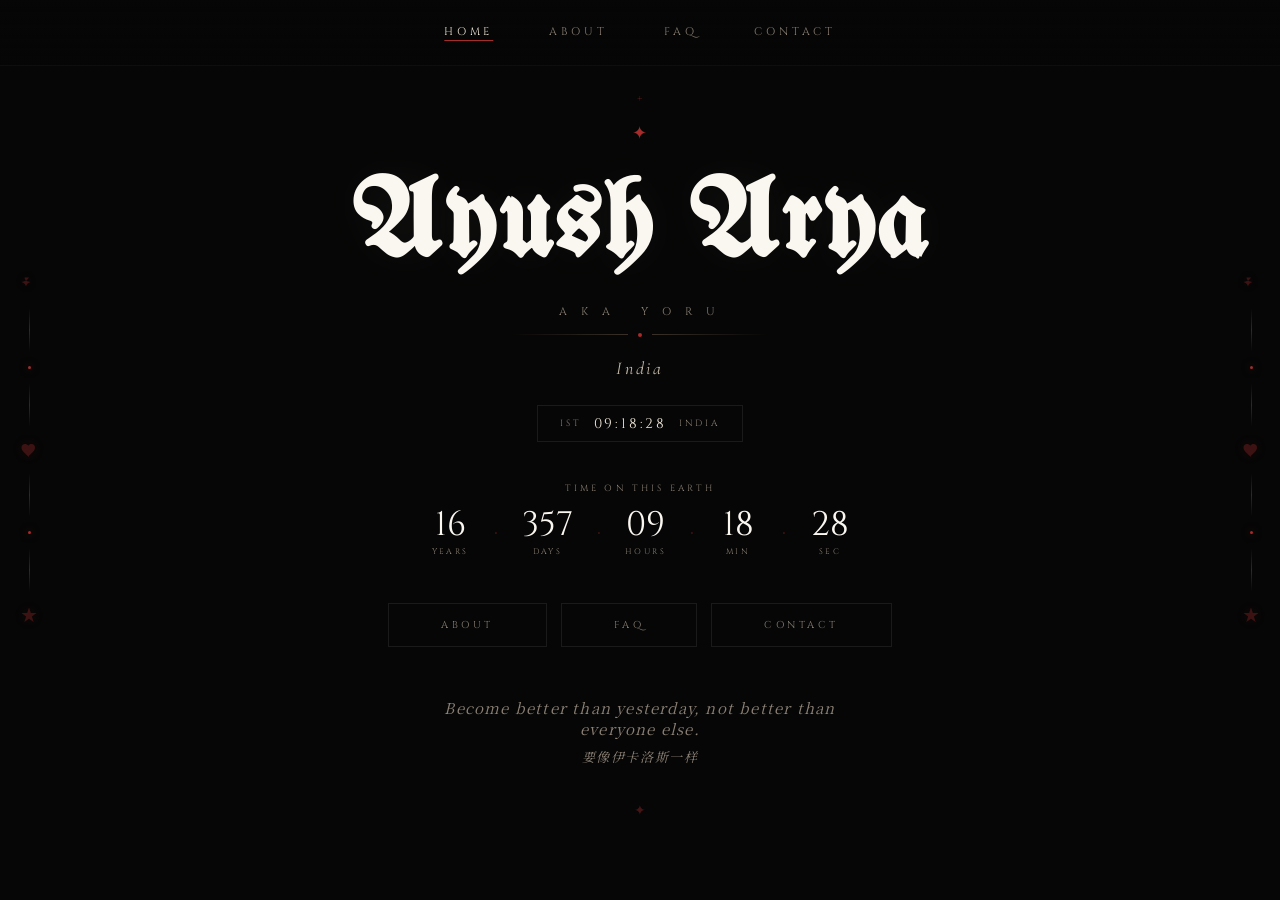
==== commit d4d9cb38: "redesign: home page with floating cross, particles, chinese quote" ====
--- a/index.html
+++ b/index.html
@@ -1,118 +1,125 @@
 <!DOCTYPE html>
-<html lang="en">
-<head>
-  <meta charset="UTF-8" />
-  <meta name="viewport" content="width=device-width, initial-scale=1.0" />
-  <title>Ayush Arya — aka Yoru</title>
-  <link rel="stylesheet" href="style.css?v=9" />
-</head>
-<body>
+  <html lang="en">
+  <head>
+    <meta charset="UTF-8" />
+    <meta name="viewport" content="width=device-width, initial-scale=1.0" />
+    <title>Ayush Arya — aka Yoru</title>
+    <link rel="stylesheet" href="style.css?v=10" />
+  </head>
+  <body>
 
-  <!-- NAV -->
-  <nav>
-    <a href="about.html">About</a>
-    <a href="faq.html">FAQ</a>
-    <a href="contact.html">Contact</a>
-  </nav>
+    <!-- AMBIENT PARTICLES -->
+    <div id="particles"></div>
 
-  <!-- LEFT ORNAMENT -->
-  <div class="side-ornament left">
-    <svg viewBox="0 0 24 24"><path d="M12 2C9.5 6 6 7.5 2 8c3.5 1 5.5 3 6 6 .5-3 2.5-5 6-6-4-.5-7.5-2-8-6zm0 0"/></svg>
-    <div class="orn-line"></div>
-    <div class="orn-dot"></div>
-    <div class="orn-line"></div>
-    <svg viewBox="0 0 24 24"><path d="M12 21.6l-1.6-1.6C5.4 15.2 2 12.3 2 8.7 2 5.9 4.2 4 6.5 4c1.7 0 3.4.9 4.5 2.3C12.1 4.9 13.8 4 15.5 4 17.8 4 20 5.9 20 8.7c0 3.6-3.4 6.5-8.4 11.3L12 21.6z"/></svg>
-    <div class="orn-line"></div>
-    <div class="orn-dot"></div>
-    <div class="orn-line"></div>
-    <svg viewBox="0 0 24 24"><path d="M12 2l2.4 7.4H22l-6.2 4.5 2.4 7.4L12 17l-6.2 4.3 2.4-7.4L2 9.4h7.6z"/></svg>
-  </div>
+    <!-- NAV -->
+    <nav>
+      <a href="index.html">Home</a>
+      <a href="about.html">About</a>
+      <a href="faq.html">FAQ</a>
+      <a href="contact.html">Contact</a>
+    </nav>
 
-  <!-- RIGHT ORNAMENT -->
-  <div class="side-ornament right">
-    <svg viewBox="0 0 24 24"><path d="M12 2C9.5 6 6 7.5 2 8c3.5 1 5.5 3 6 6 .5-3 2.5-5 6-6-4-.5-7.5-2-8-6zm0 0"/></svg>
-    <div class="orn-line"></div>
-    <div class="orn-dot"></div>
-    <div class="orn-line"></div>
-    <svg viewBox="0 0 24 24"><path d="M12 21.6l-1.6-1.6C5.4 15.2 2 12.3 2 8.7 2 5.9 4.2 4 6.5 4c1.7 0 3.4.9 4.5 2.3C12.1 4.9 13.8 4 15.5 4 17.8 4 20 5.9 20 8.7c0 3.6-3.4 6.5-8.4 11.3L12 21.6z"/></svg>
-    <div class="orn-line"></div>
-    <div class="orn-dot"></div>
-    <div class="orn-line"></div>
-    <svg viewBox="0 0 24 24"><path d="M12 2l2.4 7.4H22l-6.2 4.5 2.4 7.4L12 17l-6.2 4.3 2.4-7.4L2 9.4h7.6z"/></svg>
-  </div>
+    <!-- FLOATING CROSS DECORATION -->
+    <div class="floating-cross">+</div>
 
-  <!-- HOME CONTENT -->
-  <div class="page">
-    <div class="home-wrap">
+    <!-- LEFT ORNAMENT -->
+    <div class="side-ornament left">
+      <svg viewBox="0 0 24 24"><path d="M12 2C9.5 6 6 7.5 2 8c3.5 1 5.5 3 6 6 .5-3 2.5-5 6-6-4-.5-7.5-2-8-6zm0 0"/></svg>
+      <div class="orn-line"></div>
+      <div class="orn-dot"></div>
+      <div class="orn-line"></div>
+      <svg viewBox="0 0 24 24"><path d="M12 21.6l-1.6-1.6C5.4 15.2 2 12.3 2 8.7 2 5.9 4.2 4 6.5 4c1.7 0 3.4.9 4.5 2.3C12.1 4.9 13.8 4 15.5 4 17.8 4 20 5.9 20 8.7c0 3.6-3.4 6.5-8.4 11.3L12 21.6z"/></svg>
+      <div class="orn-line"></div>
+      <div class="orn-dot"></div>
+      <div class="orn-line"></div>
+      <svg viewBox="0 0 24 24"><path d="M12 2l2.4 7.4H22l-6.2 4.5 2.4 7.4L12 17l-6.2 4.3 2.4-7.4L2 9.4h7.6z"/></svg>
+    </div>
 
-      <div class="cross-top">✦</div>
+    <!-- RIGHT ORNAMENT -->
+    <div class="side-ornament right">
+      <svg viewBox="0 0 24 24"><path d="M12 2C9.5 6 6 7.5 2 8c3.5 1 5.5 3 6 6 .5-3 2.5-5 6-6-4-.5-7.5-2-8-6zm0 0"/></svg>
+      <div class="orn-line"></div>
+      <div class="orn-dot"></div>
+      <div class="orn-line"></div>
+      <svg viewBox="0 0 24 24"><path d="M12 21.6l-1.6-1.6C5.4 15.2 2 12.3 2 8.7 2 5.9 4.2 4 6.5 4c1.7 0 3.4.9 4.5 2.3C12.1 4.9 13.8 4 15.5 4 17.8 4 20 5.9 20 8.7c0 3.6-3.4 6.5-8.4 11.3L12 21.6z"/></svg>
+      <div class="orn-line"></div>
+      <div class="orn-dot"></div>
+      <div class="orn-line"></div>
+      <svg viewBox="0 0 24 24"><path d="M12 2l2.4 7.4H22l-6.2 4.5 2.4 7.4L12 17l-6.2 4.3 2.4-7.4L2 9.4h7.6z"/></svg>
+    </div>
 
-      <h1 class="home-name">Ayush Arya</h1>
+    <!-- HOME CONTENT -->
+    <div class="page">
+      <div class="home-wrap">
 
-      <p class="home-aka">A K A &nbsp; Y O R U</p>
+        <div class="cross-top">✦</div>
 
-      <!-- separator line with dot -->
-      <div class="aka-rule">
-        <span class="aka-line-left"></span>
-        <span class="aka-dot"></span>
-        <span class="aka-line-right"></span>
-      </div>
+        <h1 class="home-name">Ayush Arya</h1>
 
-      <p class="home-location">India</p>
+        <p class="home-aka">A K A &nbsp; Y O R U</p>
 
-      <!-- LIVE CLOCK -->
-      <div class="clock-wrap">
-        <span class="clock-label">IST</span>
-        <span id="live-clock">00:00:00</span>
-        <span class="clock-tz">India</span>
-      </div>
+        <div class="aka-rule">
+          <span class="aka-line-left"></span>
+          <span class="aka-dot"></span>
+          <span class="aka-line-right"></span>
+        </div>
 
-      <!-- AGE TIMER -->
-      <div class="age-timer-section">
-        <p class="age-timer-label">Time on this Earth</p>
-        <div class="age-timer-grid">
-          <div class="age-unit">
-            <span class="val" id="age-years">00</span>
-            <span class="unit-label">Years</span>
-          </div>
-          <span class="age-sep">·</span>
-          <div class="age-unit">
-            <span class="val" id="age-days">000</span>
-            <span class="unit-label">Days</span>
-          </div>
-          <span class="age-sep">·</span>
-          <div class="age-unit">
-            <span class="val" id="age-hours">00</span>
-            <span class="unit-label">Hours</span>
-          </div>
-          <span class="age-sep">·</span>
-          <div class="age-unit">
-            <span class="val" id="age-minutes">00</span>
-            <span class="unit-label">Min</span>
-          </div>
-          <span class="age-sep">·</span>
-          <div class="age-unit">
-            <span class="val" id="age-seconds">00</span>
-            <span class="unit-label">Sec</span>
+        <p class="home-location">India</p>
+
+        <!-- LIVE CLOCK -->
+        <div class="clock-wrap">
+          <span class="clock-label">IST</span>
+          <span id="live-clock">00:00:00</span>
+          <span class="clock-tz">India</span>
+        </div>
+
+        <!-- AGE TIMER -->
+        <div class="age-timer-section">
+          <p class="age-timer-label">Time on this Earth</p>
+          <div class="age-timer-grid">
+            <div class="age-unit">
+              <span class="val" id="age-years">00</span>
+              <span class="unit-label">Years</span>
+            </div>
+            <span class="age-sep">·</span>
+            <div class="age-unit">
+              <span class="val" id="age-days">000</span>
+              <span class="unit-label">Days</span>
+            </div>
+            <span class="age-sep">·</span>
+            <div class="age-unit">
+              <span class="val" id="age-hours">00</span>
+              <span class="unit-label">Hours</span>
+            </div>
+            <span class="age-sep">·</span>
+            <div class="age-unit">
+              <span class="val" id="age-minutes">00</span>
+              <span class="unit-label">Min</span>
+            </div>
+            <span class="age-sep">·</span>
+            <div class="age-unit">
+              <span class="val" id="age-seconds">00</span>
+              <span class="unit-label">Sec</span>
+            </div>
           </div>
         </div>
+
+        <!-- NAV BUTTONS -->
+        <div class="home-nav-btns">
+          <a href="about.html" class="btn-outline">About</a>
+          <a href="faq.html" class="btn-outline">FAQ</a>
+          <a href="contact.html" class="btn-outline">Contact</a>
+        </div>
+
+        <!-- PHILOSOPHY QUOTE -->
+        <p class="philosophy-quote">Become better than yesterday, not better than everyone else.</p>
+        <p class="philosophy-quote chinese">要像伊卡洛斯一样</p>
+
+        <div class="cross-bottom">✦</div>
+
       </div>
+    </div>
 
-      <!-- NAV BUTTONS -->
-      <div class="home-nav-btns">
-        <a href="about.html" class="btn-outline">About</a>
-        <a href="faq.html" class="btn-outline">FAQ</a>
-        <a href="contact.html" class="btn-outline">Contact</a>
-      </div>
-
-      <!-- QUOTE -->
-      <p class="home-quote">Become better than yesterday, not better than everyone else.</p>
-
-      <div class="cross-bottom">✦</div>
-
-    </div>
-  </div>
-
-  <script src="script.js"></script>
-</body>
-</html>
+    <script src="script.js?v=10"></script>
+  </body>
+  </html>
--- a/style.css
+++ b/style.css
@@ -1,23 +1,25 @@
-@import url('https://fonts.googleapis.com/css2?family=UnifrakturMaguntia&family=Cinzel:wght@400;600&family=Cormorant+Garamond:ital,wght@0,300;0,400;1,300;1,400&display=swap');
+@import url('https://fonts.googleapis.com/css2?family=UnifrakturMaguntia&family=Cinzel:wght@400;600&family=Cormorant+Garamond:ital,wght@0,300;0,400;0,600;1,300;1,400&family=Noto+Serif+SC:wght@300;400&display=swap');
 
   *, *::before, *::after {
-    margin: 0;
-    padding: 0;
-    box-sizing: border-box;
+    margin: 0; padding: 0; box-sizing: border-box;
   }
 
   :root {
-    --black: #080808;
-    --cream: #e8ddd0;
-    --dim: #7a6f65;
-    --accent: #8b2020;
-    --white: #f5f0ea;
+    --black:    #060606;
+    --black-deep: #030303;
+    --cream:    #efe6d8;
+    --cream-dim:#c5b9a8;
+    --dim:      #8b8075;
+    --accent:   #a62b2b;
+    --white:    #faf6f0;
+    --border:   #1a1a1a;
+    --border-lit:#2a2a2a;
   }
 
   html { scroll-behavior: smooth; }
 
   body {
-    background-color: var(--black);
+    background: var(--black);
     color: var(--cream);
     font-family: 'Cormorant Garamond', serif;
     min-height: 100vh;
@@ -28,115 +30,185 @@
   ::-webkit-scrollbar-track { background: var(--black); }
   ::-webkit-scrollbar-thumb { background: #2a2a2a; }
 
-  /* ── NAV ── */
-  nav {
-    position: fixed;
-    top: 0; left: 0; right: 0;
-    z-index: 100;
-    padding: 22px 0;
-    display: flex;
-    justify-content: center;
-    gap: 52px;
-    background: linear-gradient(to bottom, rgba(8,8,8,0.97), transparent);
-    border-bottom: 1px solid rgba(255,255,255,0.04);
-    letter-spacing: 0.25em;
-  }
-
-  nav a {
-    color: var(--dim);
-    text-decoration: none;
-    font-size: 11px;
-    font-family: 'Cinzel', serif;
-    font-weight: 400;
-    letter-spacing: 0.35em;
-    text-transform: uppercase;
-    transition: color 0.3s ease;
-  }
-
-  nav a:hover, nav a.active { color: var(--cream); }
-
-  /* ── SIDE ORNAMENTS ── */
+  /* ───────────────────────────────
+     DECORATIVE ORNAMENTS & FLOATING CROSS
+  ─────────────────────────────── */
   .side-ornament {
     position: fixed;
-    top: 50%;
-    transform: translateY(-50%);
-    display: flex;
-    flex-direction: column;
-    align-items: center;
-    gap: 16px;
-    opacity: 0.3;
-    pointer-events: none;
-    z-index: 10;
-  }
-  .side-ornament.left { left: 24px; }
-  .side-ornament.right { right: 24px; }
-  .side-ornament svg { width: 16px; height: 16px; fill: var(--accent); }
+    top: 50%; transform: translateY(-50%);
+    display: flex; flex-direction: column; align-items: center;
+    gap: 14px; pointer-events: none; z-index: 10;
+  }
+  .side-ornament.left { left: 20px; }
+  .side-ornament.right { right: 20px; }
+  .side-ornament svg {
+    width: 18px; height: 18px;
+    fill: var(--accent);
+    filter: drop-shadow(0 0 6px rgba(166,43,43,0.4));
+    opacity: 0.35;
+    animation: pulseOrn 4s ease-in-out infinite;
+  }
+  .side-ornament.left svg:nth-child(1) { animation-delay: 0s; }
+  .side-ornament.left svg:nth-child(5) { animation-delay: 0.7s; }
+  .side-ornament.left svg:nth-child(9) { animation-delay: 1.4s; }
+  .side-ornament.right svg:nth-child(1) { animation-delay: 0.3s; }
+  .side-ornament.right svg:nth-child(5) { animation-delay: 1.0s; }
+  .side-ornament.right svg:nth-child(9) { animation-delay: 1.7s; }
+
+  @keyframes pulseOrn {
+    0%, 100% { opacity: 0.25; transform: scale(1); }
+    50% { opacity: 0.55; transform: scale(1.1); }
+  }
+
   .side-ornament .orn-line {
-    width: 1px; height: 36px;
-    background: linear-gradient(to bottom, transparent, var(--accent), transparent);
+    width: 1px; height: 44px;
+    background: linear-gradient(to bottom, transparent, rgba(166,43,43,0.5), transparent);
+    animation: lineFade 3s ease-in-out infinite;
   }
   .side-ornament .orn-dot {
-    width: 3px; height: 3px;
-    border-radius: 50%;
+    width: 3px; height: 3px; border-radius: 50%;
     background: var(--accent);
-  }
-
-  /* ── PAGE WRAPPER ── */
+    box-shadow: 0 0 8px rgba(166,43,43,0.6);
+    animation: dotPulse 2.5s ease-in-out infinite;
+  }
+  @keyframes lineFade {
+    0%, 100% { opacity: 0.3; }
+    50% { opacity: 0.7; }
+  }
+  @keyframes dotPulse {
+    0%, 100% { transform: scale(1); opacity: 0.5; }
+    50% { transform: scale(1.4); opacity: 1; }
+  }
+
+  /* Floating cross decoration */
+  .floating-cross {
+    position: fixed;
+    top: 88px; left: 50%; transform: translateX(-50%);
+    z-index: 5; pointer-events: none;
+    color: var(--accent);
+    font-size: 14px; letter-spacing: 0;
+    opacity: 0;
+    animation: crossAppear 2s ease 0.8s forwards, crossBlink 6s ease-in-out 2.8s infinite;
+  }
+  @keyframes crossAppear {
+    from { opacity: 0; transform: translateX(-50%) translateY(-10px); }
+    to   { opacity: 0.45; transform: translateX(-50%) translateY(0); }
+  }
+  @keyframes crossBlink {
+    0%, 90%, 100% { opacity: 0.45; }
+    95% { opacity: 0.75; }
+  }
+
+  /* Ambient particles container */
+  #particles {
+    position: fixed; top: 0; left: 0; right: 0; bottom: 0;
+    pointer-events: none; z-index: 1; overflow: hidden;
+  }
+  .particle {
+    position: absolute;
+    width: 2px; height: 2px; border-radius: 50%;
+    background: rgba(166,43,43,0.25);
+    box-shadow: 0 0 4px rgba(166,43,43,0.3);
+    animation: floatUp linear infinite;
+  }
+  @keyframes floatUp {
+    0%   { transform: translateY(100vh) scale(0); opacity: 0; }
+    10%  { opacity: 1; transform: scale(1); }
+    90%  { opacity: 1; }
+    100% { transform: translateY(-10vh) scale(0); opacity: 0; }
+  }
+
+  /* ───────────────────────────────
+     NAVIGATION
+  ─────────────────────────────── */
+  nav {
+    position: fixed; top: 0; left: 0; right: 0;
+    z-index: 100;
+    padding: 24px 0;
+    display: flex; justify-content: center; gap: 56px;
+    background: linear-gradient(to bottom, rgba(6,6,6,0.98), rgba(6,6,6,0.5) 60%, transparent);
+    border-bottom: 1px solid rgba(255,255,255,0.03);
+    letter-spacing: 0.25em;
+  }
+  nav a {
+    color: var(--dim); text-decoration: none;
+    font-size: 11px; font-family: 'Cinzel', serif;
+    font-weight: 400; letter-spacing: 0.35em;
+    text-transform: uppercase; transition: all 0.35s ease;
+    position: relative; padding-bottom: 2px;
+  }
+  nav a::after {
+    content: ''; position: absolute; bottom: 0; left: 50%;
+    width: 0; height: 1px;
+    background: var(--accent);
+    transition: all 0.35s ease;
+    transform: translateX(-50%);
+  }
+  nav a:hover, nav a.active {
+    color: var(--cream);
+  }
+  nav a:hover::after, nav a.active::after {
+    width: 100%;
+  }
+
+  /* ───────────────────────────────
+     COMMON PAGE LAYOUT
+  ─────────────────────────────── */
   .page {
     min-height: 100vh;
-    display: flex;
-    flex-direction: column;
-    align-items: center;
-    justify-content: center;
-    padding: 100px 40px 60px;
-    position: relative;
-  }
+    display: flex; flex-direction: column;
+    align-items: center; justify-content: center;
+    padding: 110px 40px 70px;
+    position: relative; z-index: 2;
+  }
+
+  .cross-top {
+    color: var(--accent); font-size: 18px;
+    opacity: 0.6; margin-bottom: 28px;
+    letter-spacing: 0.1em;
+    animation: fadeUp 1.0s ease forwards;
+  }
+  .page-divider {
+    width: 1px; height: 28px;
+    background: linear-gradient(to bottom, var(--accent), transparent);
+    margin: 14px auto; opacity: 0.7;
+  }
+  .back-link {
+    display: inline-block; margin-top: 50px;
+    font-family: 'Cinzel', serif; font-size: 10px;
+    letter-spacing: 0.35em; color: var(--dim);
+    text-decoration: none; text-transform: uppercase;
+    transition: all 0.3s ease; position: relative;
+  }
+  .back-link:hover { color: var(--cream); }
+  .back-link::before { content: '← '; }
 
   /* ═══════════════════════════════
      HOME PAGE
   ═══════════════════════════════ */
   .home-wrap {
     text-align: center;
-    display: flex;
-    flex-direction: column;
-    align-items: center;
-    gap: 0;
-  }
-
-  .cross-top {
-    color: var(--accent);
-    font-size: 18px;
-    opacity: 0.6;
-    margin-bottom: 30px;
-    letter-spacing: 0.1em;
-  }
-
+    display: flex; flex-direction: column;
+    align-items: center; gap: 0;
+  }
   .home-name {
     font-family: 'UnifrakturMaguntia', cursive;
-    font-size: clamp(64px, 9vw, 114px);
-    line-height: 1.0;
-    color: var(--white);
+    font-size: clamp(58px, 9vw, 110px);
+    line-height: 1.0; color: var(--white);
     letter-spacing: 0.02em;
     animation: fadeUp 1.2s ease forwards;
-  }
-
+    text-shadow: 0 0 40px rgba(250,246,240,0.05);
+  }
   .home-aka {
-    font-family: 'Cinzel', serif;
-    font-size: 11px;
-    letter-spacing: 0.5em;
-    color: var(--dim);
-    margin-top: 24px;
-    text-transform: uppercase;
+    font-family: 'Cinzel', serif; font-size: 11px;
+    letter-spacing: 0.5em; color: var(--dim);
+    margin-top: 22px; text-transform: uppercase;
     animation: fadeUp 1.4s ease forwards;
   }
-
   .aka-rule {
-    display: flex;
-    align-items: center;
-    gap: 10px;
-    margin: 14px 0 20px;
-    width: 260px;
-    animation: fadeUp 1.45s ease forwards;
+    display: flex; align-items: center;
+    gap: 10px; margin: 14px 0 20px;
+    width: 260px; animation: fadeUp 1.45s ease forwards;
   }
   .aka-line-left, .aka-line-right {
     flex: 1; height: 1px;
@@ -144,275 +216,207 @@
   }
   .aka-line-right { background: linear-gradient(to left, transparent, #3a3028); }
   .aka-dot {
-    width: 4px; height: 4px;
-    border-radius: 50%;
-    background: var(--accent);
-    flex-shrink: 0;
-  }
-
+    width: 4px; height: 4px; border-radius: 50%;
+    background: var(--accent); flex-shrink: 0;
+  }
   .home-location {
     font-family: 'Cormorant Garamond', serif;
-    font-style: italic;
-    font-size: 18px;
-    color: var(--dim);
-    letter-spacing: 0.15em;
+    font-style: italic; font-size: 18px;
+    color: var(--cream-dim); letter-spacing: 0.15em;
     animation: fadeUp 1.5s ease forwards;
   }
 
-  /* ── CLOCK ── */
+  /* Clock */
   .clock-wrap {
-    margin-top: 28px;
-    display: flex;
-    align-items: center;
-    gap: 12px;
-    border: 1px solid #252525;
-    padding: 8px 22px;
+    margin-top: 26px;
+    display: flex; align-items: center; gap: 12px;
+    border: 1px solid var(--border); padding: 8px 22px;
     animation: fadeUp 1.6s ease forwards;
-  }
-  .clock-label {
-    font-family: 'Cinzel', serif;
-    font-size: 9px;
-    letter-spacing: 0.3em;
-    color: var(--dim);
+    transition: border-color 0.3s ease;
+  }
+  .clock-wrap:hover { border-color: var(--border-lit); }
+  .clock-label, .clock-tz {
+    font-family: 'Cinzel', serif; font-size: 9px;
+    letter-spacing: 0.3em; color: var(--dim);
     text-transform: uppercase;
   }
   #live-clock {
-    font-family: 'Cinzel', serif;
-    font-size: 14px;
-    letter-spacing: 0.2em;
-    color: var(--cream);
+    font-family: 'Cinzel', serif; font-size: 14px;
+    letter-spacing: 0.2em; color: var(--cream);
     font-variant-numeric: tabular-nums;
   }
-  .clock-tz {
-    font-family: 'Cinzel', serif;
-    font-size: 9px;
-    letter-spacing: 0.3em;
-    color: var(--dim);
-    text-transform: uppercase;
-  }
-
-  /* ── AGE TIMER ── */
+
+  /* Age timer */
   .age-timer-section {
-    margin-top: 40px;
-    text-align: center;
+    margin-top: 40px; text-align: center;
     animation: fadeUp 1.8s ease forwards;
   }
   .age-timer-label {
-    font-family: 'Cinzel', serif;
-    font-size: 9px;
-    letter-spacing: 0.35em;
-    color: var(--dim);
-    text-transform: uppercase;
-    margin-bottom: 14px;
+    font-family: 'Cinzel', serif; font-size: 9px;
+    letter-spacing: 0.35em; color: var(--dim);
+    text-transform: uppercase; margin-bottom: 14px;
   }
   .age-timer-grid {
-    display: flex;
-    gap: 24px;
-    justify-content: center;
-    align-items: flex-end;
-    flex-wrap: wrap;
+    display: flex; gap: 24px;
+    justify-content: center; align-items: flex-end; flex-wrap: wrap;
   }
   .age-unit {
-    display: flex;
-    flex-direction: column;
-    align-items: center;
-    gap: 4px;
+    display: flex; flex-direction: column;
+    align-items: center; gap: 4px;
   }
   .age-unit .val {
     font-family: 'Cinzel', serif;
     font-size: clamp(22px, 3vw, 34px);
-    color: var(--white);
-    font-variant-numeric: tabular-nums;
-    min-width: 2ch;
-    text-align: center;
-    line-height: 1;
+    color: var(--white); font-variant-numeric: tabular-nums;
+    min-width: 2ch; text-align: center; line-height: 1;
   }
   .age-unit .unit-label {
-    font-family: 'Cinzel', serif;
-    font-size: 8px;
-    letter-spacing: 0.3em;
-    color: var(--dim);
+    font-family: 'Cinzel', serif; font-size: 8px;
+    letter-spacing: 0.3em; color: var(--dim);
     text-transform: uppercase;
   }
   .age-sep {
-    color: var(--accent);
-    font-size: 20px;
-    opacity: 0.5;
-    margin-bottom: 14px;
-  }
-
-  /* ── HOME NAV BUTTONS ── */
+    color: var(--accent); font-size: 20px;
+    opacity: 0.5; margin-bottom: 14px;
+  }
+
+  /* Nav buttons */
   .home-nav-btns {
-    margin-top: 48px;
-    display: flex;
-    gap: 14px;
-    flex-wrap: wrap;
+    margin-top: 46px;
+    display: flex; gap: 14px; flex-wrap: wrap;
     justify-content: center;
     animation: fadeUp 2s ease forwards;
   }
   .btn-outline {
-    border: 1px solid #333;
-    color: var(--dim);
-    background: transparent;
-    text-decoration: none;
-    font-family: 'Cinzel', serif;
-    font-size: 10px;
-    letter-spacing: 0.35em;
-    text-transform: uppercase;
-    padding: 14px 52px;
-    transition: all 0.3s ease;
-    cursor: pointer;
-    display: inline-block;
-  }
+    border: 1px solid var(--border); color: var(--dim);
+    background: transparent; text-decoration: none;
+    font-family: 'Cinzel', serif; font-size: 10px;
+    letter-spacing: 0.35em; text-transform: uppercase;
+    padding: 14px 52px; transition: all 0.35s ease;
+    cursor: pointer; display: inline-block;
+    position: relative; overflow: hidden;
+  }
+  .btn-outline::before {
+    content: ''; position: absolute; top: 0; left: -100%;
+    width: 100%; height: 100%;
+    background: linear-gradient(90deg, transparent, rgba(166,43,43,0.08), transparent);
+    transition: left 0.5s ease;
+  }
+  .btn-outline:hover::before { left: 100%; }
   .btn-outline:hover {
-    border-color: var(--cream);
-    color: var(--cream);
-    background: rgba(255,255,255,0.03);
-  }
-
-  /* ── QUOTE ── */
-  .home-quote {
-    margin-top: 52px;
-    font-family: 'Cormorant Garamond', serif;
-    font-style: italic;
-    font-size: 14px;
-    color: #4a4039;
-    letter-spacing: 0.1em;
-    text-align: center;
-    max-width: 420px;
-    animation: fadeUp 2.1s ease forwards;
+    border-color: var(--cream-dim); color: var(--cream);
+    background: rgba(255,255,255,0.02);
+    box-shadow: 0 0 20px rgba(166,43,43,0.15);
+  }
+
+  /* Chinese/philosophical quote */
+  .philosophy-quote {
+    margin-top: 50px;
+    font-family: 'Noto Serif SC', 'Cormorant Garamond', serif;
+    font-style: italic; font-size: 15px;
+    color: var(--dim); letter-spacing: 0.08em;
+    text-align: center; max-width: 420px;
+    animation: fadeUp 2.2s ease forwards;
+    opacity: 0;
+  }
+  .philosophy-quote.chinese {
+    font-family: 'Noto Serif SC', serif;
+    font-size: 13px; letter-spacing: 0.12em;
+    margin-top: 8px;
   }
   .cross-bottom {
-    color: var(--accent);
-    font-size: 14px;
-    opacity: 0.4;
-    margin-top: 36px;
+    color: var(--accent); font-size: 14px;
+    opacity: 0.4; margin-top: 36px;
   }
 
   /* ═══════════════════════════════
      ABOUT PAGE
   ═══════════════════════════════ */
   .about-wrap {
-    max-width: 700px;
-    width: 100%;
+    max-width: 680px; width: 100%;
     text-align: center;
   }
-
   .page-title {
     font-family: 'UnifrakturMaguntia', cursive;
-    font-size: clamp(48px, 7vw, 78px);
-    color: var(--white);
-    margin-bottom: 8px;
+    font-size: clamp(48px, 7vw, 82px);
+    color: var(--white); margin-bottom: 8px;
     animation: fadeUp 0.8s ease forwards;
-  }
-
-  .page-divider {
-    width: 1px;
-    height: 28px;
-    background: linear-gradient(to bottom, var(--accent), transparent);
-    margin: 14px auto;
-    opacity: 0.7;
-  }
-
-  /* ── PHOTO ── */
+    text-shadow: 0 0 30px rgba(250,246,240,0.04);
+  }
+
+  /* Photo */
   .photo-frame {
-    width: 240px;
-    height: 320px;
+    width: 250px; height: 335px;
     margin: 0 auto 44px;
-    border: 1px solid #252525;
-    overflow: hidden;
-    position: relative;
+    border: 1px solid var(--border);
+    overflow: hidden; position: relative;
     animation: fadeUp 1s ease forwards;
-    filter: grayscale(30%);
+    filter: grayscale(25%);
     transition: all 0.5s ease;
-    box-shadow: 0 0 40px rgba(0,0,0,0.6);
-  }
-  .photo-frame:hover { filter: grayscale(0%); border-color: #444; }
+    box-shadow: 0 0 40px rgba(0,0,0,0.5);
+  }
+  .photo-frame:hover {
+    filter: grayscale(0%);
+    border-color: var(--border-lit);
+    box-shadow: 0 0 50px rgba(166,43,43,0.15);
+  }
   .photo-frame img {
     width: 100%; height: 100%;
-    object-fit: cover;
-    object-position: center top;
+    object-fit: cover; object-position: center top;
     display: block;
   }
 
   .about-bio {
-    font-size: 17px;
-    line-height: 2;
-    color: #cfc5b8;
-    font-style: italic;
-    text-align: center;
-    animation: fadeUp 1.2s ease forwards;
+    font-size: 18px; line-height: 1.9;
+    color: var(--cream-dim); font-style: italic;
+    text-align: center; animation: fadeUp 1.2s ease forwards;
   }
   .about-bio p + p { margin-top: 22px; }
 
-  /* ── INTERESTS ── */
+  /* Interests */
   .interests-wrap {
-    margin-top: 40px;
-    display: flex;
-    flex-wrap: wrap;
-    gap: 10px;
+    margin-top: 44px;
+    display: flex; flex-wrap: wrap; gap: 10px;
     justify-content: center;
     animation: fadeUp 1.4s ease forwards;
   }
   .interest-tag {
-    border: 1px solid #2e2e2e;
-    color: #a89e94;
-    font-family: 'Cinzel', serif;
-    font-size: 9px;
-    letter-spacing: 0.3em;
-    text-transform: uppercase;
-    padding: 8px 16px;
-    transition: all 0.3s ease;
-  }
-  .interest-tag:hover { border-color: #555; color: var(--cream); }
-
-  .back-link {
-    display: inline-block;
-    margin-top: 50px;
-    font-family: 'Cinzel', serif;
-    font-size: 10px;
-    letter-spacing: 0.35em;
+    border: 1px solid var(--border);
     color: var(--dim);
-    text-decoration: none;
-    text-transform: uppercase;
-    transition: color 0.3s ease;
-  }
-  .back-link:hover { color: var(--cream); }
-  .back-link::before { content: '← '; }
+    font-family: 'Cinzel', serif; font-size: 9px;
+    letter-spacing: 0.3em; text-transform: uppercase;
+    padding: 8px 16px; transition: all 0.35s ease;
+    cursor: default;
+  }
+  .interest-tag:hover {
+    border-color: var(--accent);
+    color: var(--cream);
+    box-shadow: 0 0 12px rgba(166,43,43,0.2);
+  }
 
   /* ═══════════════════════════════
      FAQ PAGE
   ═══════════════════════════════ */
   .faq-wrap {
-    max-width: 600px;
-    width: 100%;
-  }
-
+    max-width: 620px; width: 100%;
+  }
   .faq-page-title {
     font-family: 'Cinzel', serif;
-    font-size: clamp(36px, 6vw, 68px);
-    font-weight: 400;
-    color: var(--white);
-    letter-spacing: 0.08em;
-    text-align: center;
+    font-size: clamp(40px, 6vw, 72px);
+    font-weight: 400; color: var(--white);
+    letter-spacing: 0.08em; text-align: center;
     animation: fadeUp 0.8s ease forwards;
   }
-  .faq-page-title span {
-    color: var(--dim);
-  }
+  .faq-page-title span { color: var(--dim); }
 
   .faq-section-title {
-    font-family: 'Cinzel', serif;
-    font-size: 11px;
-    letter-spacing: 0.4em;
-    color: var(--cream);
-    text-transform: uppercase;
+    font-family: 'Cinzel', serif; font-size: 12px;
+    letter-spacing: 0.4em; color: var(--cream);
+    text-transform: uppercase; margin-bottom: 34px;
+    opacity: 0.9;
+  }
+  .faq-item {
     margin-bottom: 32px;
-    opacity: 0.85;
-  }
-
-  .faq-item {
-    margin-bottom: 30px;
     animation: fadeUp 0.8s ease forwards;
     opacity: 0;
   }
@@ -426,91 +430,72 @@
   .faq-item:nth-child(8) { animation-delay: 0.45s; }
 
   .faq-q {
-    font-family: 'Cinzel', serif;
-    font-size: 10px;
-    letter-spacing: 0.35em;
-    color: var(--cream);
-    text-transform: uppercase;
-    margin-bottom: 7px;
+    font-family: 'Cinzel', serif; font-size: 10px;
+    letter-spacing: 0.35em; color: var(--cream);
+    text-transform: uppercase; margin-bottom: 7px;
     opacity: 0.9;
   }
-
   .faq-a {
-    font-size: 15px;
-    font-style: italic;
-    color: #9a8f85;
-    line-height: 1.75;
+    font-size: 16px; font-style: italic;
+    color: var(--cream-dim); line-height: 1.75;
   }
 
   .faq-divider {
-    width: 100%;
-    height: 1px;
-    background: linear-gradient(to right, transparent, #222, transparent);
+    width: 100%; height: 1px;
+    background: linear-gradient(to right, transparent, #1f1f1f, transparent);
     margin: 40px 0;
   }
-
   .faq-section-block {
     animation: fadeUp 0.9s ease forwards;
+  }
+  .faq-thanks {
+    text-align: center; font-style: italic;
+    font-size: 14px; color: var(--dim);
+    letter-spacing: 0.1em;
+    animation: fadeUp 1.5s ease forwards;
   }
 
   /* ═══════════════════════════════
      CONTACT PAGE
   ═══════════════════════════════ */
   .contact-wrap {
-    max-width: 560px;
-    width: 100%;
+    max-width: 560px; width: 100%;
     text-align: center;
   }
-
   .contact-title {
     font-family: 'Cinzel', serif;
-    font-size: clamp(42px, 8vw, 96px);
-    font-weight: 400;
-    letter-spacing: 0.2em;
-    color: var(--white);
-    text-transform: uppercase;
+    font-size: clamp(44px, 8vw, 96px);
+    font-weight: 400; letter-spacing: 0.2em;
+    color: var(--white); text-transform: uppercase;
     animation: fadeUp 0.8s ease forwards;
     margin-bottom: 16px;
   }
-
   .contact-note {
-    font-style: italic;
-    font-size: 15px;
-    color: var(--dim);
-    line-height: 1.9;
-    max-width: 380px;
-    margin: 0 auto 48px;
+    font-style: italic; font-size: 16px;
+    color: var(--cream-dim); line-height: 1.9;
+    max-width: 400px; margin: 0 auto 48px;
     animation: fadeUp 1s ease forwards;
   }
-
   .contact-email-label {
-    font-family: 'Cinzel', serif;
-    font-size: 9px;
-    letter-spacing: 0.4em;
-    color: var(--dim);
-    text-transform: uppercase;
-    margin-bottom: 10px;
+    font-family: 'Cinzel', serif; font-size: 9px;
+    letter-spacing: 0.4em; color: var(--dim);
+    text-transform: uppercase; margin-bottom: 10px;
     animation: fadeUp 1.1s ease forwards;
   }
-
   .contact-email {
-    display: block;
-    font-size: 18px;
-    font-style: italic;
-    color: var(--cream);
-    text-decoration: none;
-    letter-spacing: 0.05em;
-    margin-bottom: 42px;
-    transition: opacity 0.3s;
+    display: block; font-size: 18px;
+    font-style: italic; color: var(--cream);
+    text-decoration: none; letter-spacing: 0.05em;
+    margin-bottom: 42px; transition: all 0.3s ease;
     animation: fadeUp 1.2s ease forwards;
   }
-  .contact-email:hover { opacity: 0.6; }
-
+  .contact-email:hover {
+    opacity: 0.8;
+    text-shadow: 0 0 15px rgba(239,230,216,0.15);
+  }
   .social-links {
-    display: flex;
-    gap: 16px;
-    justify-content: center;
-    flex-wrap: wrap;
+    display: flex; gap: 16px;
+    justify-content: center; flex-wrap: wrap;
     animation: fadeUp 1.3s ease forwards;
   }
 
@@ -518,37 +503,45 @@
      ANIMATIONS
   ═══════════════════════════════ */
   @keyframes fadeUp {
-    from { opacity: 0; transform: translateY(18px); }
+    from { opacity: 0; transform: translateY(20px); }
     to   { opacity: 1; transform: translateY(0); }
   }
 
-  /* ── RESPONSIVE ── */
+  /* ───────────────────────────────
+     RESPONSIVE
+  ─────────────────────────────── */
   @media (max-width: 768px) {
-    .side-ornament { display: none; }
+    .side-ornament, .floating-cross { display: none; }
     nav { gap: 22px; padding: 16px 0; }
-    nav a { font-size: 10px; letter-spacing: 0.2em; }
+    nav a { font-size: 10px; letter-spacing: 0.25em; }
     .page { padding: 80px 20px 50px; }
     .about-wrap, .faq-wrap, .contact-wrap { max-width: 100%; padding: 0 8px; }
-    .page-title { font-size: clamp(40px, 12vw, 60px); }
-    .faq-page-title { font-size: clamp(32px, 10vw, 52px); }
-    .contact-title { font-size: clamp(36px, 11vw, 64px); }
-    .photo-frame { width: 180px; height: 240px; margin: 0 auto 32px; }
+    .page-title { font-size: clamp(44px, 13vw, 64px); }
+    .faq-page-title { font-size: clamp(36px, 11vw, 56px); }
+    .contact-title { font-size: clamp(40px, 12vw, 68px); }
+    .photo-frame { width: 190px; height: 255px; margin: 0 auto 32px; }
     .about-bio { font-size: 16px; padding: 0 4px; }
     .interests-wrap { gap: 8px; padding: 0 4px; }
     .interest-tag { font-size: 9px; padding: 7px 12px; }
     .home-name { font-size: clamp(48px, 15vw, 80px); }
     .home-nav-btns { flex-direction: column; align-items: center; gap: 10px; }
     .btn-outline { padding: 12px 40px; width: 220px; text-align: center; }
+    .philosophy-quote { font-size: 13px; padding: 0 12px; }
     .age-sep { display: none; }
     .age-timer-grid { gap: 12px; }
-    .faq-a { font-size: 14px; }
+    .faq-a { font-size: 15px; }
     .contact-note { font-size: 14px; }
+    .home-location { font-size: 16px; }
   }
 
   @media (max-width: 400px) {
     nav { gap: 14px; }
-    nav a { font-size: 9px; letter-spacing: 0.15em; }
-    .photo-frame { width: 150px; height: 200px; }
+    nav a { font-size: 9px; letter-spacing: 0.18em; }
+    .photo-frame { width: 160px; height: 215px; }
     .about-bio { font-size: 15px; }
+    .page-title { font-size: clamp(40px, 14vw, 56px); }
+    .faq-page-title { font-size: clamp(32px, 12vw, 48px); }
+    .contact-title { font-size: clamp(36px, 14vw, 56px); }
+    .home-aka { letter-spacing: 0.3em; }
   }
   
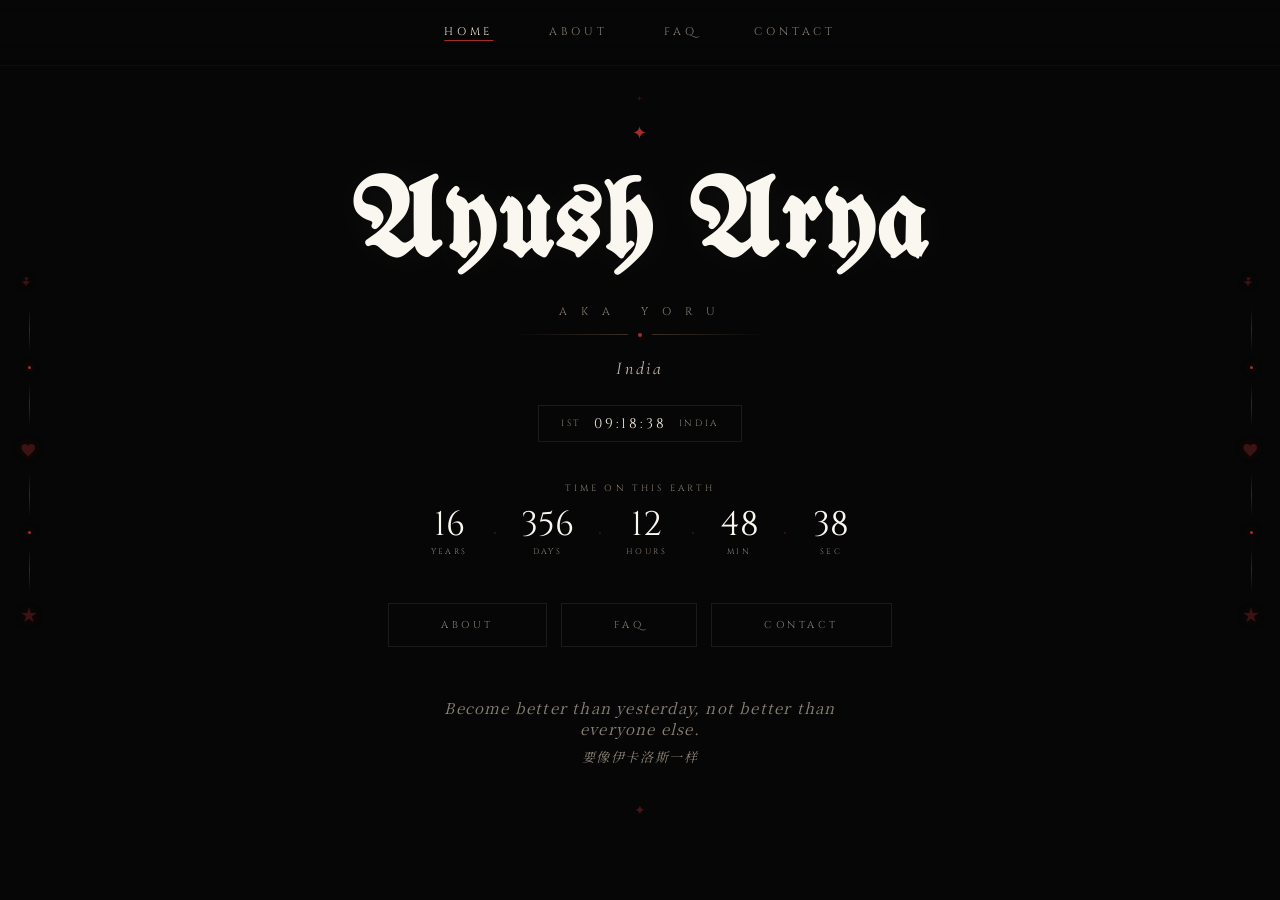
==== commit 03247b3c: "fix: cache-bust script.js v2 for countdown update" ====
--- a/index.html
+++ b/index.html
@@ -120,6 +120,6 @@
       </div>
     </div>
 
-    <script src="script.js?v=10"></script>
+    <script src="script.js?v=2"></script>
   </body>
   </html>
